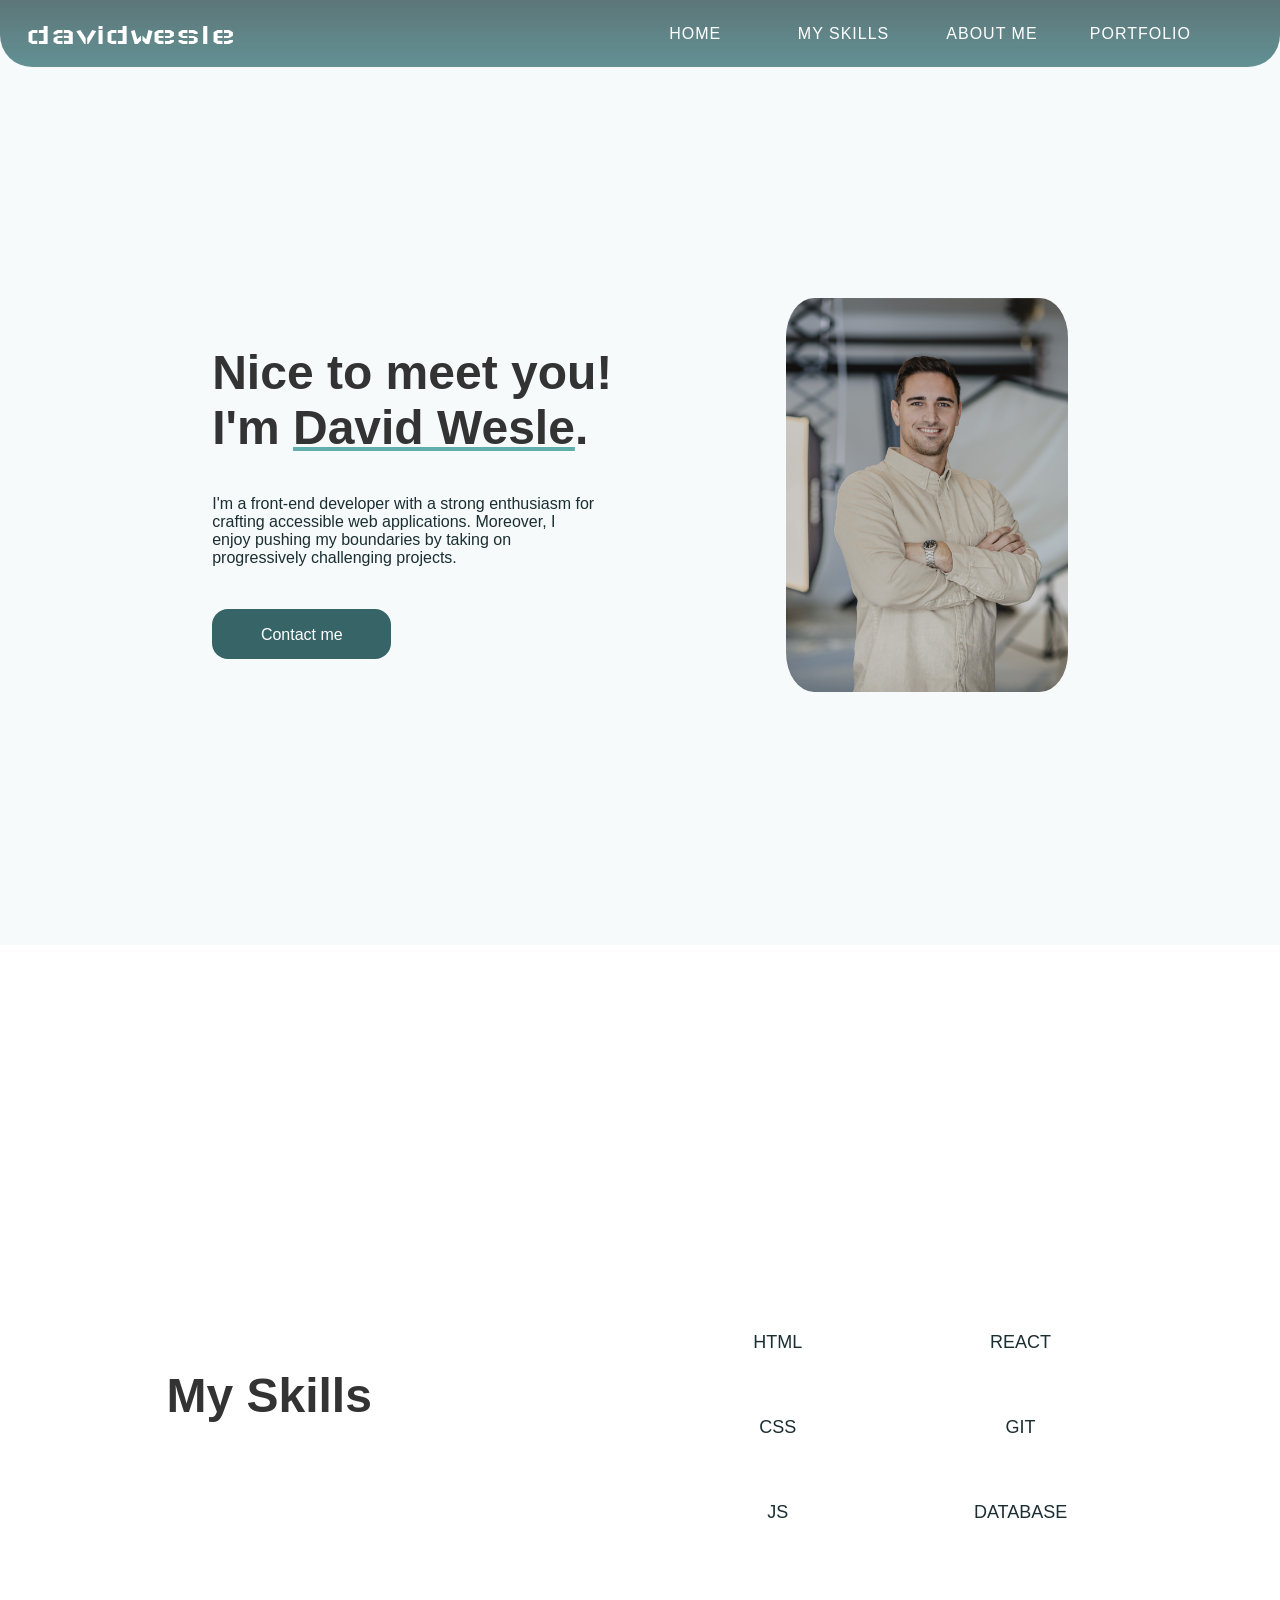
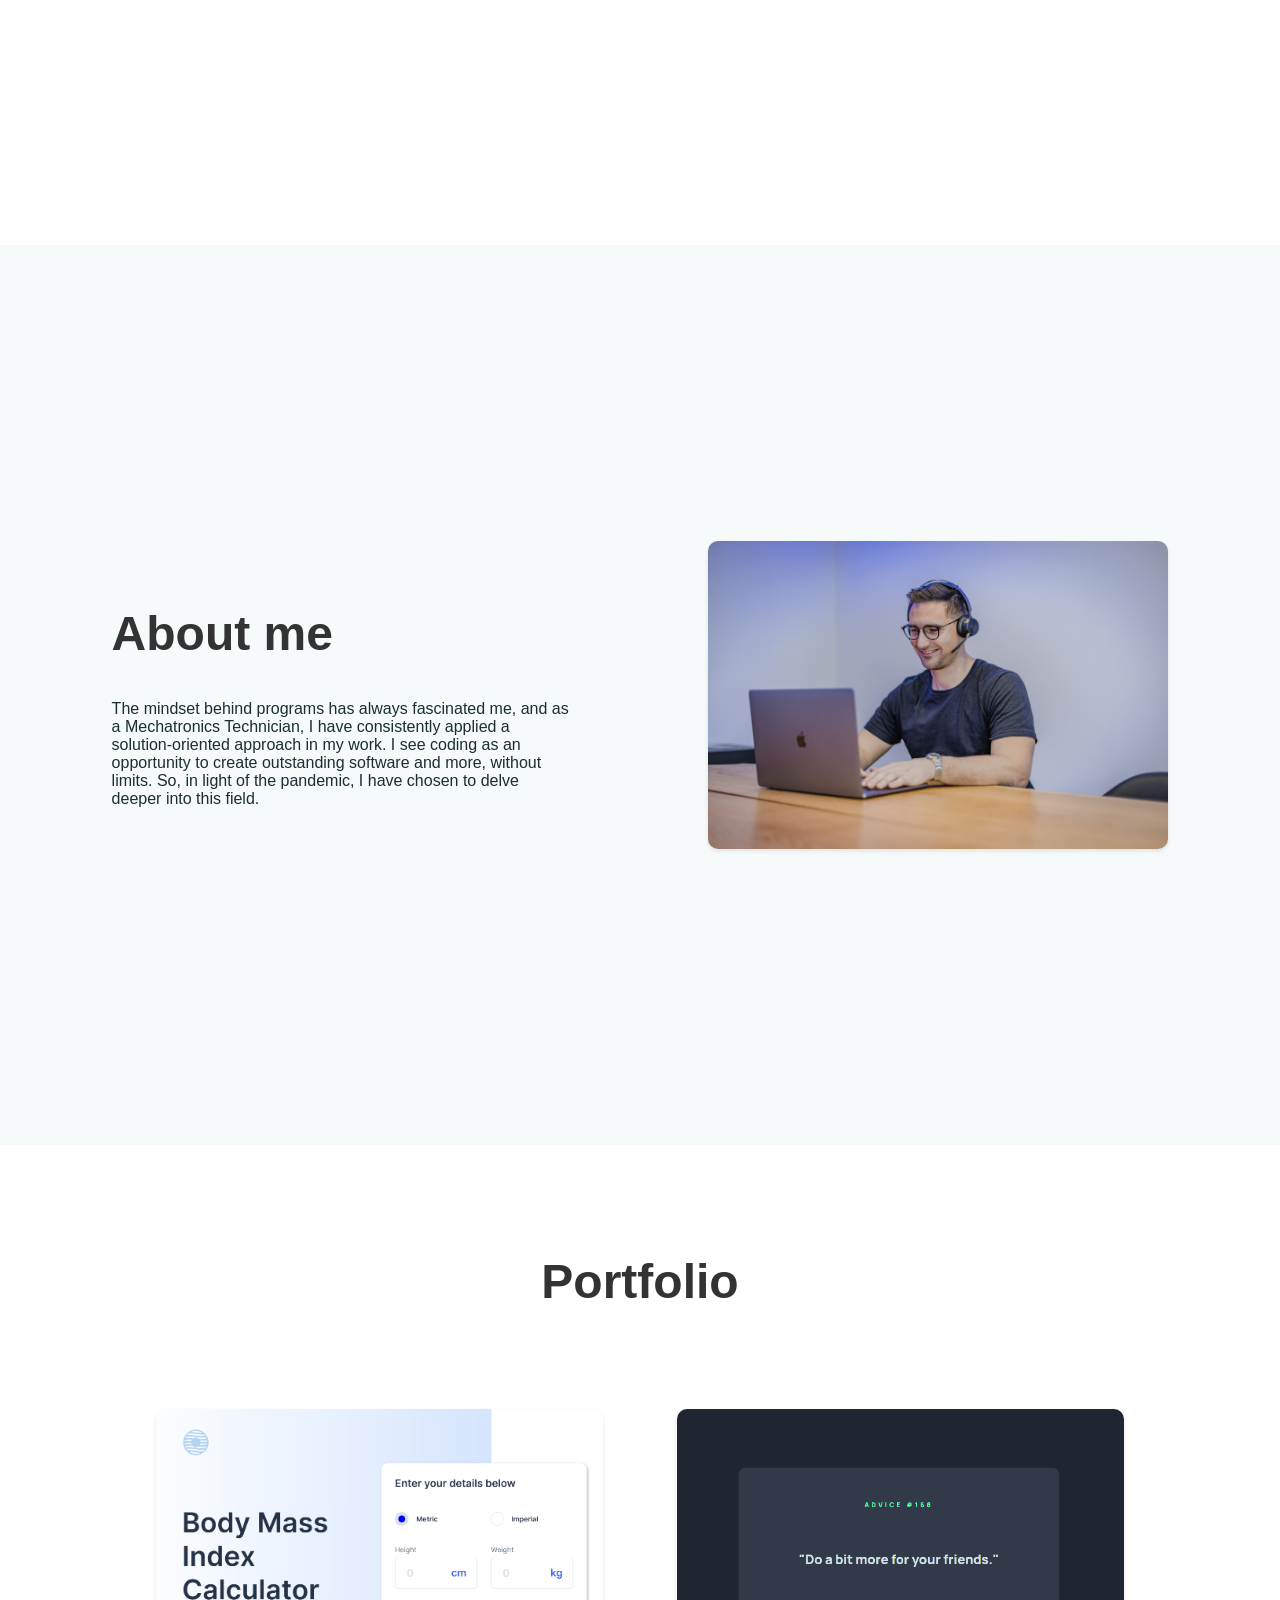
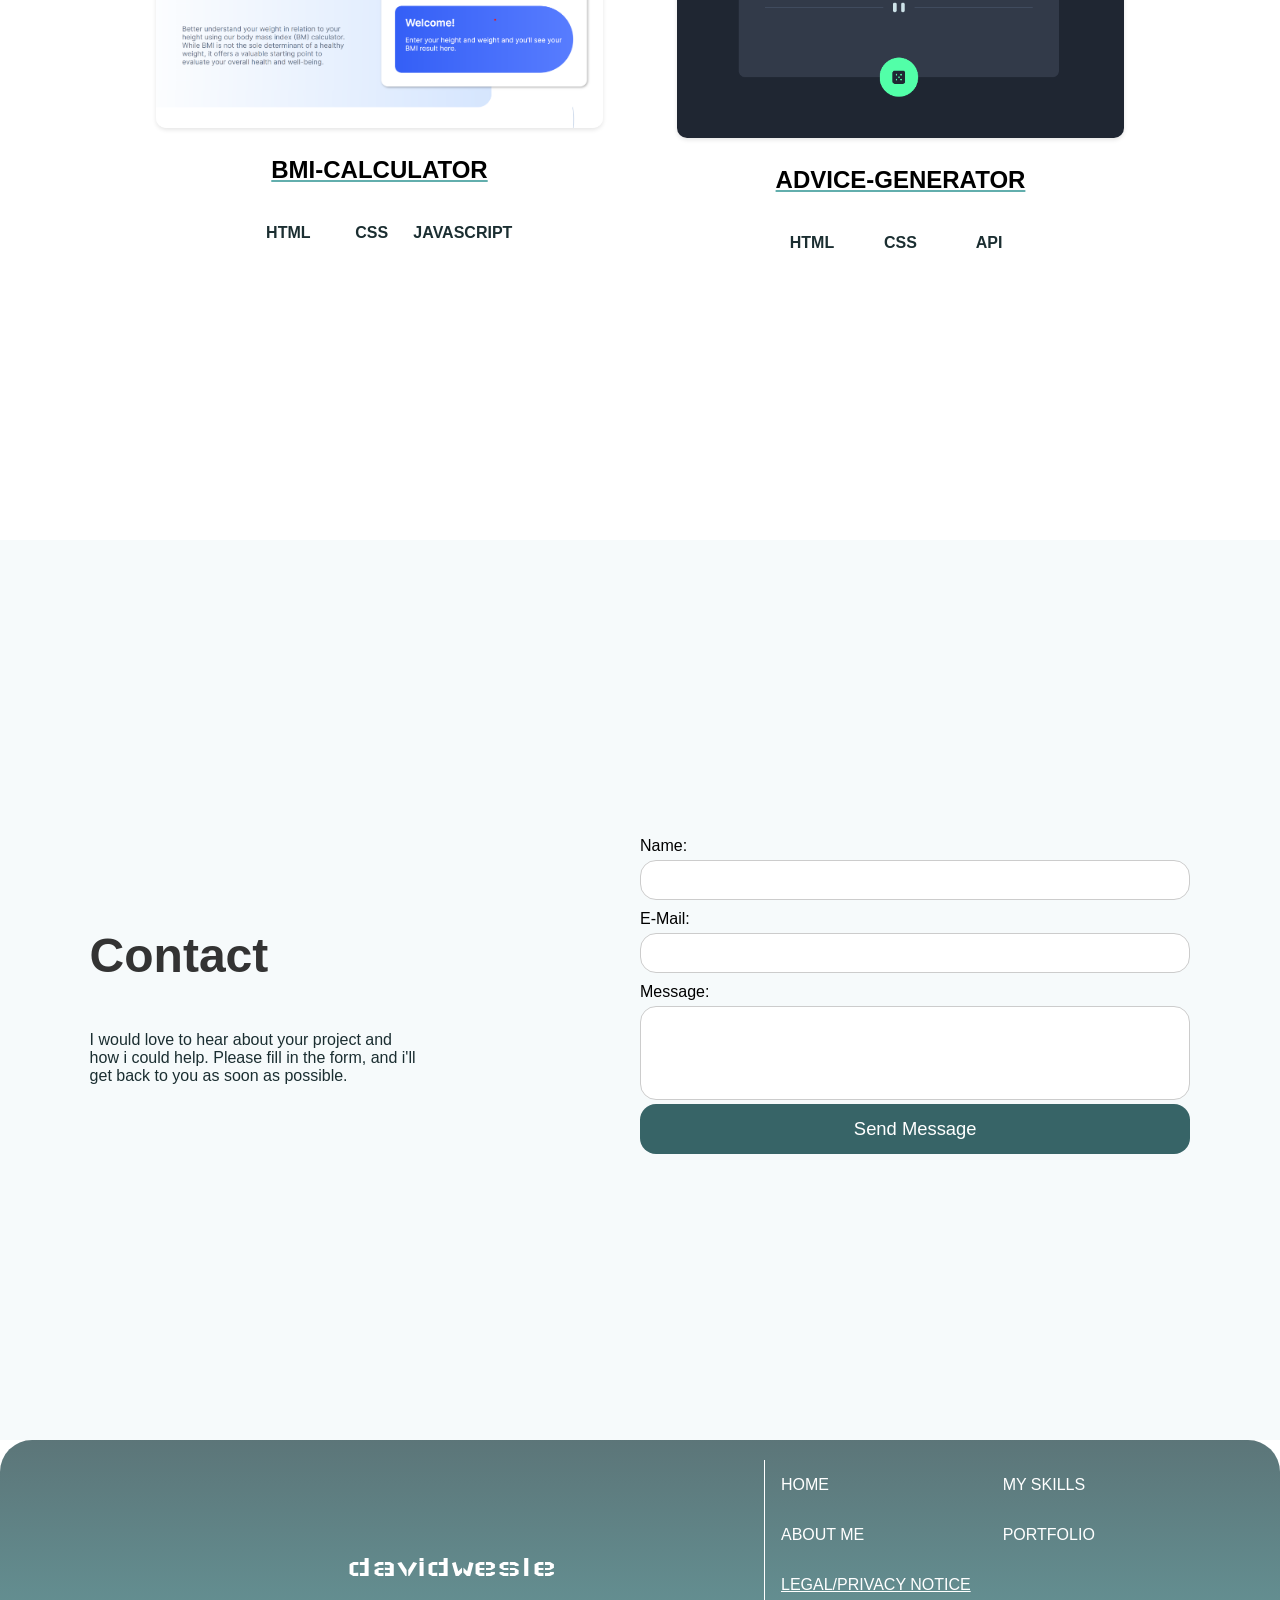
==== index.html @ e190d356 "changed filenames" ====
<!DOCTYPE html>
<html lang="en">
<head>
    <meta charset="UTF-8">
    <meta name="viewport" content="width=device-width, initial-scale=1.0">
    <link rel="stylesheet" href="./css/style.css">
    <script src="https://kit.fontawesome.com/c092d4ab0b.js" crossorigin="anonymous"></script>
    <link rel="preconnect" href="https://fonts.googleapis.com">
    <link rel="preconnect" href="https://fonts.gstatic.com" crossorigin>
    <link href="https://fonts.googleapis.com/css2?family=Noto+Serif:ital,wght@0,200;0,300;0,500;0,600;0,700;0,800;1,100;1,400&display=swap" rel="stylesheet">

    <link rel="preconnect" href="https://fonts.googleapis.com">
    <link rel="preconnect" href="https://fonts.gstatic.com" crossorigin>
    <link href="https://fonts.googleapis.com/css2?family=Wallpoet&display=swap" rel="stylesheet">
    <link rel="icon" type="image/png" sizes="48x48" href="./images/icon.png">


    <title>David Wesle</title>
</head>

<body>
    <nav id="nav">
        <a class="navlink myname" href="#home">
            davidwesle
        </a>
        <i class="fa-solid fa-bars menu-icon"></i>
        <ul id="menu">
            <li><a class="navlink" href="#home">HOME</a></li>
            <li><a class="navlink" href="#my-skills">MY SKILLS</a></li>
            <li><a class="navlink" href="#about-me">ABOUT ME</a></li>
            <li><a class="navlink" href="#portfolio">PORTFOLIO</a></li>
        </ul>
    </nav>

    <section id="home">
        <div class="homeText">
            <h1 id="typed-text">Nice to meet you!
                <br>I'm <span class="name">David Wesle</span>.
            </h1>
            <p>I'm a front-end developer with a strong enthusiasm for crafting accessible web applications. Moreover, I enjoy pushing my boundaries by taking on progressively challenging projects.</p>
            <button class="button-1"><a>Contact me</a></button>
        </div>
        <img src="./images/kleiner.jpg" alt="Mein Foto">
    </section>

    <section id="my-skills" class="animated">
        <aside class="my-skills-left">
            <h1>My Skills</h1>
        </aside>
        <aside class="my-skills-right">
            <div class="icon-row">
                <i class="fa-brands fa-html5"></i>
                <p>HTML</p>
                <i class="fa-brands fa-css3"></i>
                <p>CSS</p>
                <i class="fa-brands fa-square-js"></i>
                <p>JS</p>
            </div>
            <div class="icon-row"> 
                <i class="fa-brands fa-react"></i>
                <p>REACT</p>
                <i class="fa-brands fa-git-alt"></i>
                <p>GIT</p>
                <i class="fa-solid fa-database"></i>
                <p>DATABASE</p>
            </div>
        </aside>
    </section>

    <section id="about-me">
        <div class="about">
            <h1>About me</h1>
            <p>The mindset behind programs has always fascinated me, and as a Mechatronics Technician, I have consistently applied a solution-oriented approach in my work. I see coding as an opportunity to create outstanding software and more, without limits. So, in light of the pandemic, I have chosen to delve deeper into this field.</p>
        </div>
        <img src="./images/programming.jpg" alt="Me programming">
    </section>

    <section id="portfolio">
        <h1>Portfolio</h1>
        <div id="grid-container">
            <div class="first-project">
                <a href="https://davewesl.github.io/bmi-calculator/">
                    <img src="./images/bmi-calculator.png" alt="Project bmi-calculator">
                </a>
                <h3>BMI-CALCULATOR</h3>
                <div class="language">
                    <p>HTML</p>
                    <p>CSS</p>
                    <p>JAVASCRIPT</p>
                </div>
            </div>
            <div class="second-project">
                <a href="https://davewesl.github.io/advice-generator/">
                    <img src="./images/advice-generator.png" alt="Project advice-generator">
                </a>
                <h3>ADVICE-GENERATOR</h3>
                <div class="language">
                    <p>HTML</p>
                    <p>CSS</p>
                    <p>API</p>
                </div>
            </div>
            <div class="third-project">
                <img src="#" alt="Project 3">
                <p>3 Project</p>
            </div>
        </div>
    </section>

    <section id="contact">
        <aside class="contact-left">
        <h1>Contact</h1>
        <p>I would love to hear about your project and how i could help. Please fill in the form, and i'll get back to you as soon as possible.</p>
        </aside>
        <aside class="contact-right">
            <form action="https://formsubmit.co/9f02ac6e824c57bee4840e583eeb3056" method="POST">
                <label for="name">Name:</label>
                <input type="text" name="name" required id="name">
        
                <label for="email">E-Mail:</label>
                <input type="email" name="email" required id="email">
        
                <label for="message">Message:</label>
                <textarea id="message" name="message" rows="4" resize="none" required></textarea>
        
                <button type="submit">Send Message</button>
                <input type="hidden" name="_captcha" value="false">
                <input type="hidden" name="_next" value="https://yourdomain.co/thanks.html">
            </form>
        </aside>
    </section>

    <footer>
        <aside id="footer-left">
            
            <a class="logos" href="https://www.linkedin.com/in/david-wesle-%E2%99%BE%EF%B8%8F-b4304221b/" target="_blank">
                <i class="fab fa-linkedin"></i>
            </a>
            <a class="logos" href="https://github.com/DaveWesl" target="_blank">
                <i class="fab fa-github"></i>
            </a>
                          
            <a class="navlink myname2" href="#home">
                davidwesle
            </a>
        </aside>
        <aside id="footer-right">
            <ul>
                <li><a class="navlink" href="#home">HOME</a></li>
                <li><a class="navlink" href="#my-skills">MY SKILLS</a></li>
                <li><a class="navlink" href="#about-me">ABOUT ME</a></li>
                <li><a class="navlink" href="#portfolio">PORTFOLIO</a></li>
                <li><a class="navlink legacylink" href="javascript:void(0);" onclick="openPopup()">LEGAL/PRIVACY NOTICE</a></li>

                
                <div id="overlay" onclick="closePopup()"></div>
                <div id="popup">
                    <button onclick="closePopup()">Close</button>
                    <h4>Impressum<br><br>
                        Angaben gemäß § 5 TMG<br>
                        David Wesle<br>
                        Hardtstraße, 6<br>
                        78250 Tengen<br><br>
                        
                        Kontakt<br><br>
                        Telefon: +49 17638088116<br>
                        E-Mail: wesledavid1@gmail.com<br></h4>
                    <p>                  
                        Quelle: https://www.e-recht24.de<br><br>
                        
                        Datenschutz­erklärung<br>
                        1. Datenschutz auf einen Blick<br>
                        Allgemeine Hinweise<br>
                        Die folgenden Hinweise geben einen einfachen Überblick darüber, was mit Ihren personenbezogenen Daten passiert, wenn Sie diese Website besuchen. Personenbezogene Daten sind alle Daten, mit denen Sie persönlich identifiziert werden können. Ausführliche Informationen zum Thema Datenschutz entnehmen Sie unserer unter diesem Text aufgeführten Datenschutzerklärung.<br><br>
                        
                        Datenerfassung auf dieser Website<br>
                        Wer ist verantwortlich für die Datenerfassung auf dieser Website?<br>
                        Die Datenverarbeitung auf dieser Website erfolgt durch den Websitebetreiber. Dessen Kontaktdaten können Sie dem Abschnitt „Hinweis zur Verantwortlichen Stelle“ in dieser Datenschutzerklärung entnehmen.<br><br>
                        
                        Wie erfassen wir Ihre Daten?<br>
                        Ihre Daten werden zum einen dadurch erhoben, dass Sie uns diese mitteilen. Hierbei kann es sich z. B. um Daten handeln, die Sie in ein Kontaktformular eingeben.<br><br>
                        
                        Andere Daten werden automatisch oder nach Ihrer Einwilligung beim Besuch der Website durch unsere IT-Systeme erfasst. Das sind vor allem technische Daten (z. B. Internetbrowser, Betriebssystem oder Uhrzeit des Seitenaufrufs). Die Erfassung dieser Daten erfolgt automatisch, sobald Sie diese Website betreten.<br><br>
                        
                        Wofür nutzen wir Ihre Daten?<br>
                        Ein Teil der Daten wird erhoben, um eine fehlerfreie Bereitstellung der Website zu gewährleisten. Andere Daten können zur Analyse Ihres Nutzerverhaltens verwendet werden.<br><br>
                        
                        Welche Rechte haben Sie bezüglich Ihrer Daten?<br>
                        Sie haben jederzeit das Recht, unentgeltlich Auskunft über Herkunft, Empfänger und Zweck Ihrer gespeicherten personenbezogenen Daten zu erhalten. Sie haben außerdem ein Recht, die Berichtigung oder Löschung dieser Daten zu verlangen. Wenn Sie eine Einwilligung zur Datenverarbeitung erteilt haben, können Sie diese Einwilligung jederzeit für die Zukunft widerrufen. Außerdem haben Sie das Recht, unter bestimmten Umständen die Einschränkung der Verarbeitung Ihrer personenbezogenen Daten zu verlangen. Des Weiteren steht Ihnen ein Beschwerderecht bei der zuständigen Aufsichtsbehörde zu.<br><br>
                        
                        Hierzu sowie zu weiteren Fragen zum Thema Datenschutz können Sie sich jederzeit an uns wenden.<br><br>
                        
                        2. Hosting<br>
                        Wir hosten die Inhalte unserer Website bei folgendem Anbieter:<br><br>
                        
                        Alfahosting<br>
                        Anbieter ist die Alfahosting GmbH, Ankerstraße 3b, 06108 Halle (Saale) (nachfolgend Alfahosting) Wenn Sie unsere Website besuchen, erfasst Alfahosting verschiedene Logfiles inklusive Ihrer IP-Adressen.<br><br>
                        
                        Details entnehmen Sie der Datenschutzerklärung von Alfahosting: https://alfahosting.de/datenschutz/.<br><br>
                        
                        Die Verwendung von Alfahosting erfolgt auf Grundlage von Art. 6 Abs. 1 lit. f DSGVO. Wir haben ein berechtigtes Interesse an einer möglichst zuverlässigen Darstellung unserer Website. Sofern eine entsprechende Einwilligung abgefragt wurde, erfolgt die Verarbeitung ausschließlich auf Grundlage von Art. 6 Abs. 1 lit. a DSGVO und § 25 Abs. 1 TTDSG, soweit die Einwilligung die Speicherung von Cookies oder den Zugriff auf Informationen im Endgerät des Nutzers (z. B. für Device-Fingerprinting) im Sinne des TTDSG umfasst. Die Einwilligung ist jederzeit widerrufbar.<br><br>
                        
                        Auftragsverarbeitung<br>
                        Wir haben einen Vertrag über Auftragsverarbeitung (AVV) zur Nutzung des oben genannten Dienstes geschlossen. Hierbei handelt es sich um einen datenschutzrechtlich vorgeschriebenen Vertrag, der gewährleistet, dass dieser die personenbezogenen Daten unserer Websitebesucher nur nach unseren Weisungen und unter Einhaltung der DSGVO verarbeitet.<br><br>
                        
                        3. Allgemeine Hinweise und Pflicht­informationen<br>
                        Datenschutz<br>
                        Die Betreiber dieser Seiten nehmen den Schutz Ihrer persönlichen Daten sehr ernst. Wir behandeln Ihre personenbezogenen Daten vertraulich und entsprechend den gesetzlichen Datenschutzvorschriften sowie dieser Datenschutzerklärung.<br><br>
                        
                        Wenn Sie diese Website benutzen, werden verschiedene personenbezogene Daten erhoben. Personenbezogene Daten sind Daten, mit denen Sie persönlich identifiziert werden können. Die vorliegende Datenschutzerklärung erläutert, welche Daten wir erheben und wofür wir sie nutzen. Sie erläutert auch, wie und zu welchem Zweck das geschieht.<br><br>
                        
                        Wir weisen darauf hin, dass die Datenübertragung im Internet (z. B. bei der Kommunikation per E-Mail) Sicherheitslücken aufweisen kann. Ein lückenloser Schutz der Daten vor dem Zugriff durch Dritte ist nicht möglich.<br><br>
                        
                        Hinweis zur verantwortlichen Stelle<br>
                        Die verantwortliche Stelle für die Datenverarbeitung auf dieser Website ist:<br><br>
                        
                        [Voller Namen bzw. die vollständige Unternehmensbezeichnung des Website-Betreibers sowie die vollständige Anschrift]<br><br>
                        
                        Telefon: [Telefonnummer der verantwortlichen Stelle]<br>
                        E-Mail: wesledavid1@gmail.com<br><br>
                        
                        Verantwortliche Stelle ist die natürliche oder juristische Person, die allein oder gemeinsam mit anderen über die Zwecke und Mittel der Verarbeitung von personenbezogenen Daten (z. B. Namen, E-Mail-Adressen o. Ä.) entscheidet.<br><br>
                        
                        Speicherdauer<br>
                        Soweit innerhalb dieser Datenschutzerklärung keine speziellere Speicherdauer genannt wurde, verbleiben Ihre personenbezogenen Daten bei uns, bis der Zweck für die Datenverarbeitung entfällt. Wenn Sie ein berechtigtes Löschersuchen geltend machen oder eine Einwilligung zur Datenverarbeitung widerrufen, werden Ihre Daten gelöscht, sofern wir keine anderen rechtlich zulässigen Gründe für die Speicherung Ihrer personenbezogenen Daten haben (z. B. steuer- oder handelsrechtliche Aufbewahrungsfristen); im letztgenannten Fall erfolgt die Löschung nach Fortfall dieser Gründe.<br><br>
                        
                        Allgemeine Hinweise zu den Rechtsgrundlagen der Datenverarbeitung auf dieser Website<br>
                        Sofern Sie in die Datenverarbeitung eingewilligt haben, verarbeiten wir Ihre personenbezogenen Daten auf Grundlage von Art. 6 Abs. 1 lit. a DSGVO bzw. Art. 9 Abs. 2 lit. a DSGVO, sofern besondere Datenkategorien nach Art. 9 Abs. 1 DSGVO verarbeitet werden. Im Falle einer ausdrücklichen Einwilligung in die Übertragung personenbezogener Daten in Drittstaaten erfolgt die Datenverarbeitung außerdem auf Grundlage von Art. 49 Abs. 1 lit. a DSGVO. Sofern Sie in die Speicherung von Cookies oder in den Zugriff auf Informationen in Ihr Endgerät (z. B. via Device-Fingerprinting) eingewilligt haben, erfolgt die Datenverarbeitung zusätzlich auf Grundlage von § 25 Abs. 1 TTDSG. Die Einwilligung ist jederzeit widerrufbar. Sind Ihre Daten zur Vertragserfüllung oder zur Durchführung vorvertraglicher Maßnahmen erforderlich, verarbeiten wir Ihre Daten auf Grundlage des Art. 6 Abs. 1 lit. b DSGVO. Des Weiteren verarbeiten wir Ihre Daten, sofern diese zur Erfüllung einer rechtlichen Verpflichtung erforderlich sind auf Grundlage von Art. 6 Abs. 1 lit. c DSGVO. Die Datenverarbeitung kann ferner auf Grundlage unseres berechtigten Interesses nach Art. 6 Abs. 1 lit. f DSGVO erfolgen. Über die jeweils im Einzelfall einschlägigen Rechtsgrundlagen wird in den folgenden Absätzen dieser Datenschutzerklärung informiert.<br><br>
                        
                        Empfänger von personenbezogenen Daten<br>
                        Im Rahmen unserer Geschäftstätigkeit arbeiten wir mit verschiedenen externen Stellen zusammen. Dabei ist teilweise auch eine Übermittlung von personenbezogenen Daten an diese externen Stellen erforderlich. Wir geben personenbezogene Daten nur dann an externe Stellen weiter, wenn dies im Rahmen einer Vertragserfüllung erforderlich ist, wenn wir gesetzlich hierzu verpflichtet sind (z. B. Weitergabe von Daten an Steuerbehörden), wenn wir ein berechtigtes Interesse nach Art. 6 Abs. 1 lit. f DSGVO an der Weitergabe haben oder wenn eine sonstige Rechtsgrundlage die Datenweitergabe erlaubt. Beim Einsatz von Auftragsverarbeitern geben wir personenbezogene Daten unserer Kunden nur auf Grundlage eines gültigen Vertrags über Auftragsverarbeitung weiter. Im Falle einer gemeinsamen Verarbeitung wird ein Vertrag über gemeinsame Verarbeitung geschlossen.<br><br>
                        
                        Widerruf Ihrer Einwilligung zur Datenverarbeitung<br>
                        Viele Datenverarbeitungsvorgänge sind nur mit Ihrer ausdrücklichen Einwilligung möglich. Sie können eine bereits erteilte Einwilligung jederzeit widerrufen. Die Rechtmäßigkeit der bis zum Widerruf erfolgten Datenverarbeitung bleibt vom Widerruf unberührt.<br><br>
                        
                        Widerspruchsrecht gegen die Datenerhebung in besonderen Fällen sowie gegen Direktwerbung (Art. 21 DSGVO)<br>
                        WENN DIE DATENVERARBEITUNG AUF GRUNDLAGE VON ART. 6 ABS. 1 LIT. E ODER F DSGVO ERFOLGT, HABEN SIE JEDERZEIT DAS RECHT, AUS GRÜNDEN, DIE SICH AUS IHRER BESONDEREN SITUATION ERGEBEN, GEGEN DIE VERARBEITUNG IHRER PERSONENBEZOGENEN DATEN WIDERSPRUCH EINZULEGEN; DIES GILT AUCH FÜR EIN AUF DIESE BESTIMMUNGEN GESTÜTZTES PROFILING. DIE JEWEILIGE RECHTSGRUNDLAGE, AUF DENEN EINE VERARBEITUNG BERUHT, ENTNEHMEN SIE DIESER DATENSCHUTZERKLÄRUNG. WENN SIE WIDERSPRUCH EINLEGEN, WERDEN WIR IHRE BETROFFENEN PERSONENBEZOGENEN DATEN NICHT MEHR VERARBEITEN, ES SEI DENN, WIR KÖNNEN ZWINGENDE SCHUTZWÜRDIGE GRÜNDE FÜR DIE VERARBEITUNG NACHWEISEN, DIE IHRE INTERESSEN, RECHTE UND FREIHEITEN ÜBERWIEGEN ODER DIE VERARBEITUNG DIENT DER GELTENDMACHUNG, AUSÜBUNG ODER VERTEIDIGUNG VON RECHTSANSPRÜCHEN (WIDERSPRUCH NACH ART. 21 ABS. 1 DSGVO).<br><br>
                        
                        WERDEN IHRE PERSONENBEZOGENEN DATEN VERARBEITET, UM DIREKTWERBUNG ZU BETREIBEN, SO HABEN SIE DAS RECHT, JEDERZEIT WIDERSPRUCH GEGEN DIE VERARBEITUNG SIE BETREFFENDER PERSONENBEZOGENER DATEN ZUM ZWECKE DERARTIGER WERBUNG EINZULEGEN; DIES GILT AUCH FÜR DAS PROFILING, SOWEIT ES MIT SOLCHER DIREKTWERBUNG IN VERBINDUNG STEHT. WENN SIE WIDERSPRECHEN, WERDEN IHRE PERSONENBEZOGENEN DATEN ANSCHLIESSEND NICHT MEHR ZUM ZWECKE DER DIREKTWERBUNG VERWENDET (WIDERSPRUCH NACH ART. 21 ABS. 2 DSGVO).<br><br>
                        
                        Beschwerde­recht bei der zuständigen Aufsichts­behörde<br>
                        Im Falle von Verstößen gegen die DSGVO steht den Betroffenen ein Beschwerderecht bei einer Aufsichtsbehörde, insbesondere in dem Mitgliedstaat ihres gewöhnlichen Aufenthalts, ihres Arbeitsplatzes oder des Orts des mutmaßlichen Verstoßes zu. Das Beschwerderecht besteht unbeschadet anderweitiger verwaltungsrechtlicher oder gerichtlicher Rechtsbehelfe.<br><br>
                        
                        Recht auf Daten­übertrag­barkeit<br>
                        Sie haben das Recht, Daten, die wir auf Grundlage Ihrer Einwilligung oder in Erfüllung eines Vertrags automatisiert verarbeiten, an sich oder an einen Dritten in einem gängigen, maschinenlesbaren Format aushändigen zu lassen. Sofern Sie die direkte Übertragung der Daten an einen anderen Verantwortlichen verlangen, erfolgt dies nur, soweit es technisch machbar ist.<br><br>
                        
                        Auskunft, Berichtigung und Löschung<br>
                        Sie haben im Rahmen der geltenden gesetzlichen Bestimmungen jederzeit das Recht auf unentgeltliche Auskunft über Ihre gespeicherten personenbezogenen Daten, deren Herkunft und Empfänger und den Zweck der Datenverarbeitung und ggf. ein Recht auf Berichtigung oder Löschung dieser Daten. Hierzu sowie zu weiteren Fragen zum Thema personenbezogene Daten können Sie sich jederzeit an uns wenden.<br><br>
                        
                        Recht auf Einschränkung der Verarbeitung<br>
                        Sie haben das Recht, die Einschränkung der Verarbeitung Ihrer personenbezogenen Daten zu verlangen. Hierzu können Sie sich jederzeit an uns wenden. Das Recht auf Einschränkung der Verarbeitung besteht in folgenden Fällen:<br><br>
                        
                        Wenn Sie die Richtigkeit Ihrer bei uns gespeicherten personenbezogenen Daten bestreiten, benötigen wir in der Regel Zeit, um dies zu überprüfen. Für die Dauer der Prüfung haben Sie das Recht, die Einschränkung der Verarbeitung Ihrer personenbezogenen Daten zu verlangen.
                        Wenn die Verarbeitung Ihrer personenbezogenen Daten unrechtmäßig geschah/geschieht, können Sie statt der Löschung die Einschränkung der Datenverarbeitung verlangen.
                        Wenn wir Ihre personenbezogenen Daten nicht mehr benötigen, Sie sie jedoch zur Ausübung, Verteidigung oder Geltendmachung von Rechtsansprüchen benötigen, haben Sie das Recht, statt der Löschung die Einschränkung der Verarbeitung Ihrer personenbezogenen Daten zu verlangen.
                        Wenn Sie einen Widerspruch nach Art. 21 Abs. 1 DSGVO eingelegt haben, muss eine Abwägung zwischen Ihren und unseren Interessen vorgenommen werden. Solange noch nicht feststeht, wessen Interessen überwiegen, haben Sie das Recht, die Einschränkung der Verarbeitung Ihrer personenbezogenen Daten zu verlangen.
                        Wenn Sie die Verarbeitung Ihrer personenbezogenen Daten eingeschränkt haben, dürfen diese Daten – von ihrer Speicherung abgesehen – nur mit Ihrer Einwilligung oder zur Geltendmachung, Ausübung oder Verteidigung von Rechtsansprüchen oder zum Schutz der Rechte einer anderen natürlichen oder juristischen Person oder aus Gründen eines wichtigen öffentlichen Interesses der Europäischen Union oder eines Mitgliedstaats verarbeitet werden.<br><br>
                        
                        4. Datenerfassung auf dieser Website<br>
                        Anfrage per E-Mail, Telefon oder Telefax<br>
                        Wenn Sie uns per E-Mail, Telefon oder Telefax kontaktieren, wird Ihre Anfrage inklusive aller daraus hervorgehenden personenbezogenen Daten (Name, Anfrage) zum Zwecke der Bearbeitung Ihres Anliegens bei uns gespeichert und verarbeitet. Diese Daten geben wir nicht ohne Ihre Einwilligung weiter.<br><br>
                        
                        Die Verarbeitung dieser Daten erfolgt auf Grundlage von Art. 6 Abs. 1 lit. b DSGVO, sofern Ihre Anfrage mit der Erfüllung eines Vertrags zusammenhängt oder zur Durchführung vorvertraglicher Maßnahmen erforderlich ist. In allen übrigen Fällen beruht die Verarbeitung auf unserem berechtigten Interesse an der effektiven Bearbeitung der an uns gerichteten Anfragen (Art. 6 Abs. 1 lit. f DSGVO) oder auf Ihrer Einwilligung (Art. 6 Abs. 1 lit. a DSGVO) sofern diese abgefragt wurde; die Einwilligung ist jederzeit widerrufbar.<br><br>
                        
                        Die von Ihnen an uns per Kontaktanfragen übersandten Daten verbleiben bei uns, bis Sie uns zur Löschung auffordern, Ihre Einwilligung zur Speicherung widerrufen oder der Zweck für die Datenspeicherung entfällt (z. B. nach abgeschlossener Bearbeitung Ihres Anliegens). Zwingende gesetzliche Bestimmungen – insbesondere gesetzliche Aufbewahrungsfristen – bleiben unberührt.<br><br>
                        
                        Quelle: https://www.e-recht24.de</p>
                </div>
            </ul>
        </aside>
    </footer>
    <script src="./js/main.js"></script>
</body>
</html>
---- css/style.css ----
* {
    font-family: 'Gill Sans', 'Gill Sans MT', Calibri, 'Trebuchet MS', sans-serif;
    box-sizing: border-box;
    width: 100%;    
    font-size: 16px;
}

body {
    margin: 0;
    padding: 0;
}

p {
    font-size: 1rem;
    color: #1b2e31;
}

@media (max-width: 768px) {
    * { 
        font-size: 14px;
}
}

@media (max-width: 480px) {
    * { 
        font-size: 10px;
}
}
/* Style the navigation container */
#nav {
    background: linear-gradient(180deg, rgb(51, 83, 87, 0.8) 0%, rgb(62, 119, 122, 0.8)100%); 
    color: #fff; 
    padding: 0.1rem; 
    display: flex; 
    justify-content: space-between; 
    position: fixed; 
    align-items: center;
    top: 0; 
    width: 100%; 
    z-index: 100; 
    border-radius: 0 0 2rem 2rem ;
}

/* Style the menu list */
#nav ul {
    list-style: none; 
    display: flex; 
    margin-right: 5%; 
    padding: 0; 
    align-items: center;
    text-align: end;
}

#nav li:not(:last-child) {
    margin-right: 0;
}

a {
    color: #fff; 
    text-decoration: none; 
    white-space: nowrap;
    margin: 0;
    padding: 0;
}

ul#menu {
    justify-content: end;
    text-align: center;
}

li#menu {
    width: 10%;
}

#menu a {
    position: relative; 
    padding: 1rem;
    transition: color 0.4s ease;
    letter-spacing: 1px;
}

#menu a:hover {
    color: #fff;
    font-weight: bold;
}

#menu a::after {
    content: ''; 
    display: block;
    border-bottom: 25px solid transparent; 
    position: absolute;
    bottom: -0.7rem; 
    left: 0;
    width: 100%;
    transition: color 0.4s ease;
}

#menu a:hover::after {
    border-bottom: 4px solid;
    color: #62aead;
}

a.myname {
    font-size: 2rem;
    font-weight: 100;
    font-family: 'Wallpoet', sans-serif;
    padding: 1rem 1.5rem;
}

#nav .menu-icon {
    display: none;
}

@media (max-width: 768px) {
   
    #nav {
        display: flex;
        justify-content: space-between;
        align-items: center;
        border-radius: 0 0 0 2rem ;
    }

    #nav .menu-icon {
        display: block;
        max-width: 15%;
        height: auto;
        font-size: 2rem; 
        cursor: pointer; 
        margin-left: 77%;
        margin: auto;
        padding-left: 1rem;
    }

    #nav ul {
        display: none; 
        background: linear-gradient(180deg, rgb(62, 119, 122, 0.8), rgb(51, 83, 87, 0.8)100%); 
        border-radius: 0 0 1rem 1rem ;
        position: absolute;
        top: 4.2rem; 
        right: 0;
        width: 22%; 
        padding: 0;
        margin: 0;
        text-align: center;
    }

    #nav ul li {
        margin: 0;
    }

    #nav ul li a {
        display: block;
        padding: 10px 0;
        color: #fff;
        text-decoration: none;;
    }

    #menu a::after { 
        display: none;
    }

    #menu a:hover {
        color: #fff;
        font-weight: bold;
    }

    #nav ul li a:hover {
        background-color: #62aead;
        text-decoration: none;
    }
}

@media (max-width: 481px) {

    #nav .menu-icon {
        font-size: 2rem; 
    }
}
/*-----------------------------------------------*/
#home {
    display: flex; 
    align-items: center; 
    justify-content: center;
    padding: 20px; 
    background-color: rgb(164, 202, 218, 0.1); 
    margin-top: 5vh;
    width: 100%;
    height: 100vh;
}

#home img {
    width: 22vw; 
    height: auto; 
    border-radius: 10%;
    margin-left: 5%;
}

.homeText {
    width: 40vw;
    z-index: 2;
}

.homeText p {
    width: 75%;
    color: #1b2e31;
}

.button-1 {
    margin-bottom: 5%;
    margin-top: 5%;
    width: 35%;
    border-radius: 1rem;
    cursor: pointer;
}

.button-1:hover {
    background-color: #62aead;
    transition: 100ms ease-in;
}

h1 {
    font-size: 3rem; 
    color: #333;
}

.name {
    text-decoration: underline;
    text-decoration-color: #62aead;
    font-size: 3rem;
}

  
@media (max-width: 900px) {
h1 {
    font-size: 3rem; 
}

.homeText {
    width: 50vw;
    z-index: 2;
}

.name {
    text-decoration: underline;
    text-decoration-color: #62aead;
    font-size: 3rem;
}

.homeText p {
    width: 80%;
    color: #1b2e31;
}

#home img {
    width: 35vw; 
    height: auto; 
    margin-right: 2vw;
    margin-left: 0;
}

}

@media (max-width: 640px) {
    #home {
        display: flex;
        flex-direction: column; 
        align-items: center;
        padding: auto; 
        background-color: rgb(164, 202, 218, 0.1); 
        margin-top: 5vh;
        width: 100%;
        height: auto;
        text-align: center;
    }

    #home img {
        width: 50%; 
        height: auto; 
        border-radius: 10%;
        margin: 2rem;
    }
    
    .homeText {
        width: 80%;
        z-index: 2;
    }
    
    .homeText p {
        width: auto;
        color: #1b2e31;
    }
}
/*-----------------------------------------------*/

#my-skills {
    padding: 20px; 
    text-align: center; 
    display: flex;
    align-items: center;
    height: 100vh;
    opacity: 0;
    transform: translateY(100px);
    transition: opacity 2s, transform 1s;
}

#my-skills.animated {
    opacity: 1;
    transform: translateY(0);
    transition: opacity 2s, transform 1s;
}

.my-skills-left {
    margin: 0 0.5vw; 
}

h2 {
    font-size: 2rem; 

}

.my-skills-right {
    margin: 10vw; 
    display: flex;
}

.icon-row p {
    margin: 0px 10px;
    font-size: 18px;
    color: #1b2e31;
}

#my-skills .fa-brands,
.fa-solid {
    font-size: 55px; 
    margin: 20px 10px 5px 10px; 
}

@media (max-width: 900px) {
.my-skills-right {
    margin: 10vw; 
    display: flex;
}

.icon-row p {
    margin: 0px 10px;
    font-size: 14px;
}

#my-skills .fa-brands,
.fa-solid {
    font-size: 40px; 
    margin: 20px 10px 5px 10px; 
}
}


@media (max-width: 640px) {
    #my-skills {
        padding: 20px; 
        text-align: center; 
        display: flex;
        flex-direction: column;
        align-items: center;
        height: 100vh;
    }

    h2 {
        text-align: center;
    }
}
/*-----------------------------------------------*/
#about-me {
    display: flex;
    flex-direction: row;
    gap: 20px;
    align-items: center;
    justify-items: center;
    justify-content: center;
    background-color: rgba(164, 202, 218, 0.1);
    padding: 5%;
    text-align: center;
    height: 100vh;
}
  
  #about-me .about {
    text-align: left;
    width: 40%;
    margin-right: 10%;
  }
  
  #about-me h2 {
    font-size: 2rem;
    color: #333;
    margin-bottom: 10px;
    margin: 0;
  }
  
  #about-me img {
    max-width: 40%;
    height: auto;
    border-radius: 10px;
    box-shadow: 0 2px 4px rgba(0, 0, 0, 0.1);
    justify-self: center;
  }
  
@media (max-width: 900px) {
    #about-me {
      align-items: center;
      justify-items: center;
      justify-content: center;
    }

    #about-me .about {
        text-align: left;
        width: 50%;
      }
  
    #about-me img {
      max-width: 50%;
      height: auto;
      border-radius: 10px;
      box-shadow: 0 2px 4px rgba(0, 0, 0, 0.1);
      justify-self: center;
    }
  }

@media (max-width: 640px) {
  #about-me {
    display: flex;
    flex-direction: column;
    align-items: center;
    justify-items: center;
    background-color: rgba(164, 202, 218, 0.1);
    padding: 5%;
    text-align: center;
}

#about-me .about {
    text-align: center;
    width: 80%;
    margin: 0;
  }

  #about-me img {
    max-width: 70%;
    height: auto;
    border-radius: 10px;
    box-shadow: 0 2px 4px rgba(0, 0, 0, 0.1);
    justify-self: center;
  }
}
/*-----------------------------------------------*/

#portfolio {
    display: flex;
    flex-direction: column;
    align-items: center;
    justify-content: center;
    height: auto;
    padding: 5rem;
    margin: 1% 0 15% 0;
}

#portfolio h1 {
    grid-column: 1 / -1; /* Span all columns */
    font-size: 3rem;
    color: #333;
    text-align: center;
    margin: 0;
    padding: 1rem 0 0 0;
}

h3 {
    font-size: 1.5rem;
    text-decoration: underline;
    text-decoration-color: #62aead;
}

#grid-container .language {
    display: grid;
    grid-template-columns: repeat(3, 1fr);
    padding: 0 2rem;
    width: 70%;
    font-weight: bold;
}

#grid-container {
    padding: 0 4rem;
    text-align: center;
    display: grid;
    grid-template-columns: repeat(2, 1fr);
    gap: 50px;
    padding-top: 100px;
}

#grid-container div {
    display: flex;
    flex-direction: column;
    align-items: center;
}

#grid-container img {
    max-width: 100%;
    height: auto;
    border-radius: 10px;
    box-shadow: 0 2px 4px rgba(0, 0, 0, 0.1);
}

#grid-container a {
    width: 95%;
}

#grid-container .third-project {
    display: none;
}

@media (max-width: 900px) {
    #portfolio {
        height: auto;
        padding: 1rem;
    }

    #grid-container img {
        max-width: 100%;
        height: auto;
        border-radius: 10px;
        box-shadow: 0 2px 4px rgba(0, 0, 0, 0.1);
    }

    #grid-container {
        padding: 3rem 1rem;
    }
}

@media (max-width: 640px) {
    #portfolio {
        display: flex;
        flex-direction: column;
        flex-wrap: wrap;
        height: auto;
        margin-top: 1rem;
        padding: 1rem;
    }

    #grid-container {
        padding: 3rem 1rem;
        text-align: center;
        display: flex;
        flex-direction: column;
        padding-top: 5rem;
    }

    #grid-container img {
        max-width: 80%;
        height: auto;
        border-radius: 10px;
        box-shadow: 0 2px 4px rgba(0, 0, 0, 0.1);
    }
}
  

/*-----------------------------------------------*/
#contact {
    background-color: rgb(164, 202, 218, 0.1);
    height: 100vh;
    display: flex;
    align-items: center;
    justify-content: space-between;
    padding: 0 7vw;
}

.contact-left {
    margin-right: 100px;
    width: 30%;
}

.contact-right {
    width: 50%;
}

label {
    display: block;
    margin-top: 10px;
}
input, textarea {
    width: 100%;
    padding: 10px;
    margin-top: 5px;
    border: 1px solid #ccc;
    border-radius: 1rem;
}

textarea {
    resize: none;
}

button {
    background-color: #376467;
    color: white;
    font-weight: 400;
    height: 50px;
    border: none;
    font-size: 1.15rem;
    border-radius: 1rem;
    cursor: pointer;
}

button:hover {
    background-color: #62aead;
    transition: 0.2s ease-in;
    font-weight: bold;
}

@media (max-width: 640px) {
    #contact {
        background-color: rgb(164, 202, 218, 0.1);
        height: 100vh;
        display: flex;
        flex-direction: column;
        align-items: center;
        justify-content: start;
        padding: auto;
    }

    .contact-left {
        margin: 0;
        text-align: center;
        width: auto;
        margin-bottom: 5%;
    }

    .contact-right {
        width: auto;
    }

    label {
        display: block;
        margin-top: auto;
    }

    input, textarea {
        width: 100%;
        padding: 10px;
        margin-top: 5px;
        border: 1px solid #ccc;
        border-radius: 4px;
    }
    
}

/*-----------------------------------------------*/

/* Style for the footer section */
footer {
    background: linear-gradient(180deg, rgb(51, 83, 87, 0.8) 0%, rgb(62, 119, 122, 0.8)100%); 
    border-radius: 2rem 2rem 0 0;
    color: #fff; 
    padding: 20px; 
    display: flex; 
    justify-content: space-between;
}

/* Style for the left footer section */
#footer-left {
    display: flex;
    flex-direction: column; 
    align-items: center; 
    justify-items: center;
    width: 50%;
    padding-left: 5%;
}

.logos i {
    font-size: 40px;
    margin: 0.75rem; 
    padding-left: 0;
    color: white;
}

a.myname2 {
    grid-column: span 2;
    font-size: 2rem;
    font-weight: 100;
    font-family: 'Wallpoet', sans-serif;
    padding: 0;
    width: 5%;
}

a.myname2:hover {
    text-decoration: underline; 
}

a.logos {
    width: 5%;
}

#footer-right {
    display: flex; 
    align-items: center; 
    justify-content: end; 
    width: 50%;
    text-align: start;
    padding-right: 30%;
}

#footer-right ul {
    display: grid; 
    grid-template-columns: repeat(2, 1fr);
    list-style: none; 
    margin: 0; 
    padding: 0; 
    border-left: 1px solid white;
    width: 50%;
}

#footer-right li {
    margin-bottom: auto;
    padding: 1rem; 
}

#footer-right a {
    text-decoration: none; 
    color: #fff; 
}

#footer-right a:hover {
    text-decoration: underline; 
}

#footer-right .legacylink {
    text-decoration: underline;
}

#popup {
    display: none;
    position: fixed;
    top: 50%;
    left: 50%;
    transform: translate(-50%, -50%);
    padding: 2rem;
    background-color: #fff;
    border: 1px solid #ccc;
    box-shadow: 0 2px 10px rgba(0, 0, 0, 0.2);
    z-index: 1000;
    color: #333;
    max-height: 90%;
    overflow-y: auto; /* Scrollbar bei Bedarf */
    width: 70%;
}

#popup button {
    width: 25%;
    margin-left: 75%;
}

#overlay {
    display: none;
    position: fixed;
    top: 0;
    left: 0;
    width: 100%;
    height: 100%;
    background-color: rgba(0, 0, 0, 0.5);
    z-index: 999;
}

@media (max-width: 640px) {
    #footer-left {
        display: flex;
        flex-direction: column; 
        align-items: center; 
        justify-items: center;
        width: 50%;
        padding-left: 0%;
        margin-right: 10%;
    }

    a.myname2 {
        grid-column: span 2;
        font-size: 2rem;
        font-weight: 100;
        font-family: 'Wallpoet', sans-serif;
        padding: 0;
        width: 80%;
    }

    a.logos {
        width: 50%;
    }

    #footer-right ul {
        display: flex;
        flex-direction: column;
        list-style: none; 
        margin: 0; 
        padding: 0; 
        border-left: 1px solid white;
        width: 50%;
    }
}
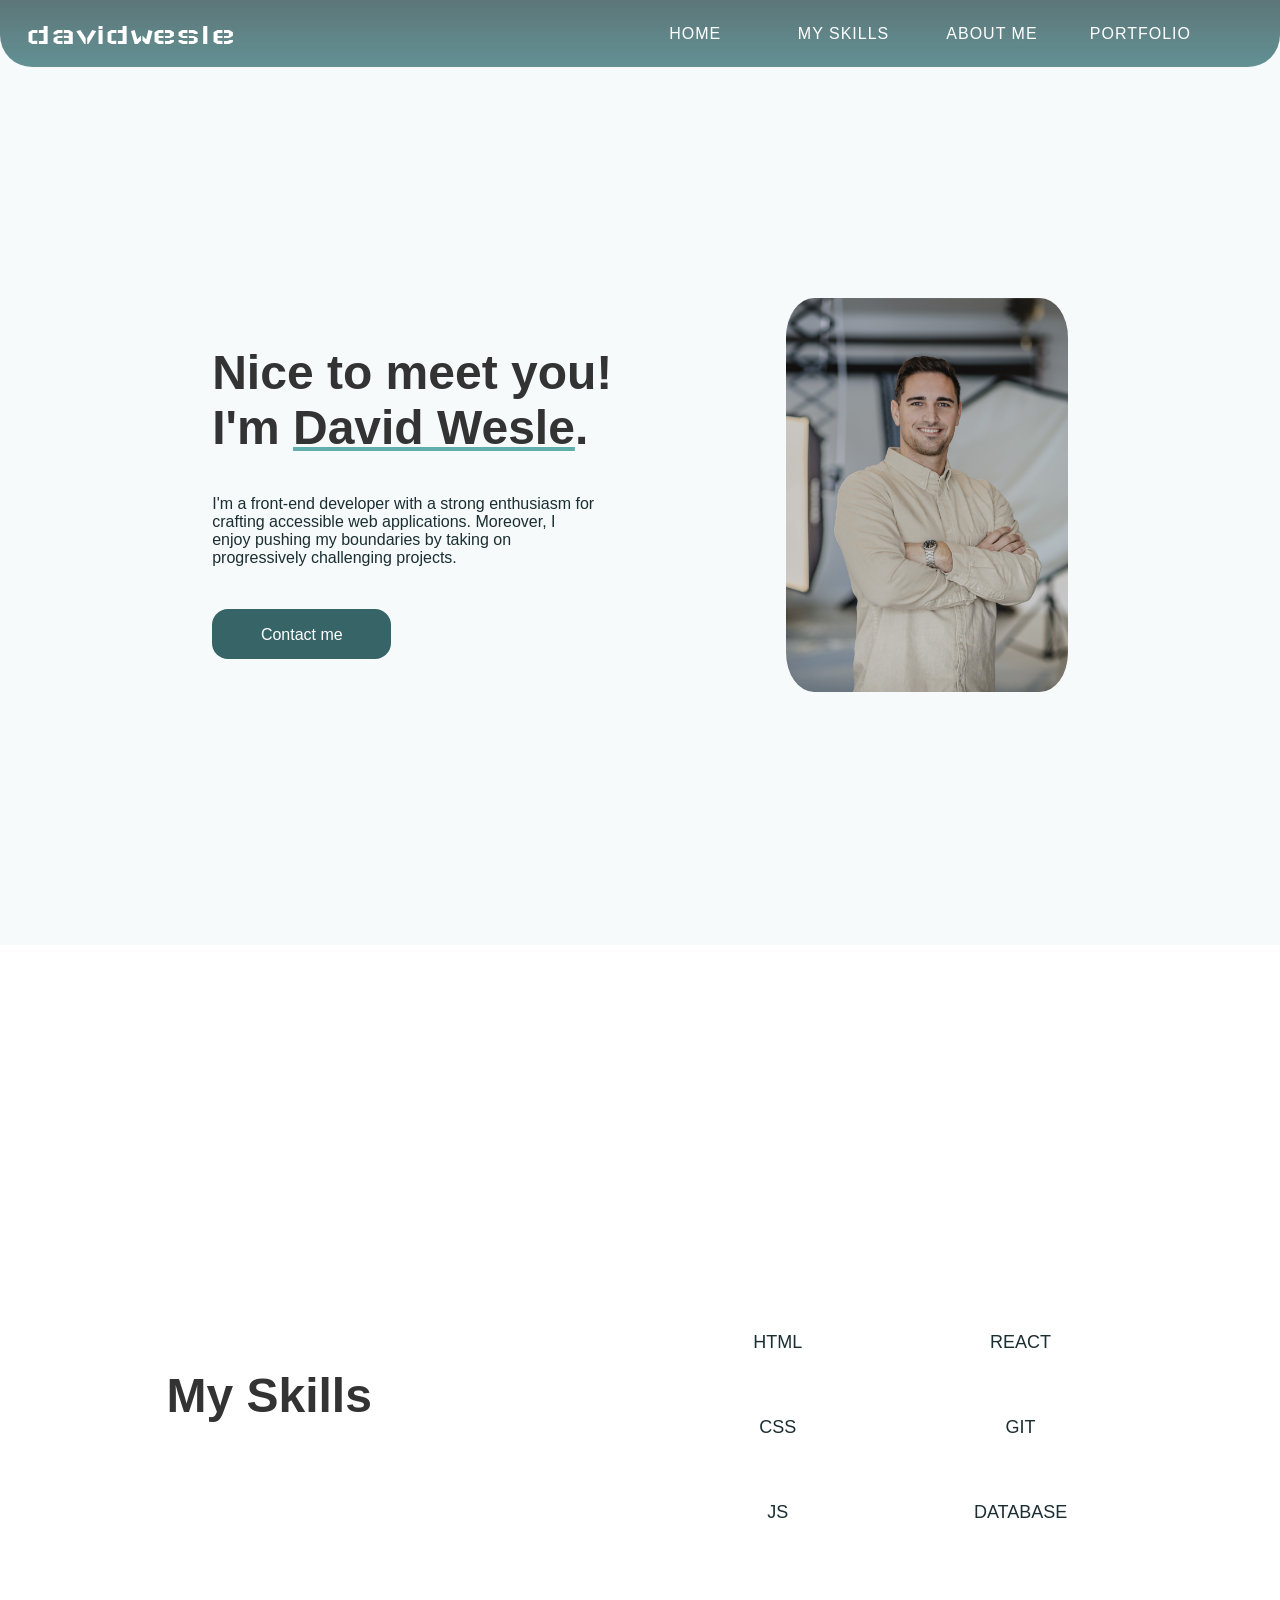
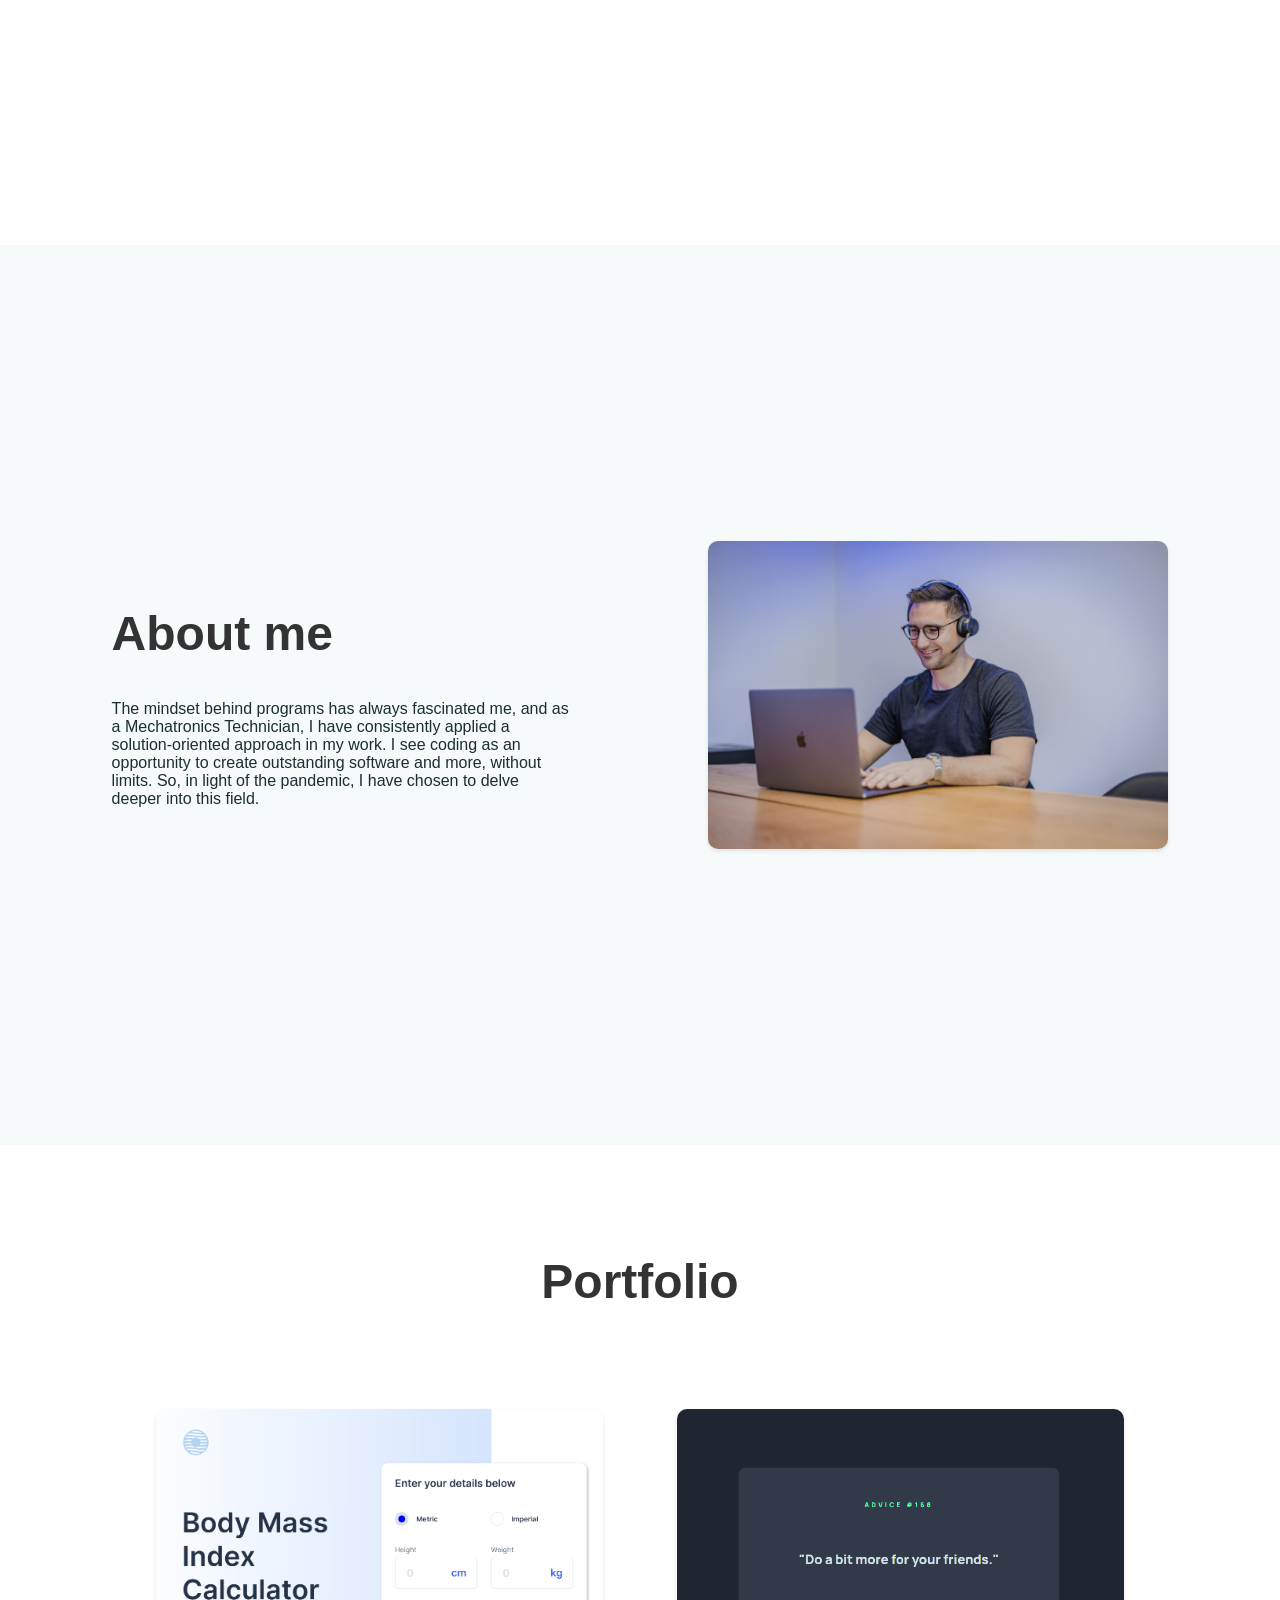
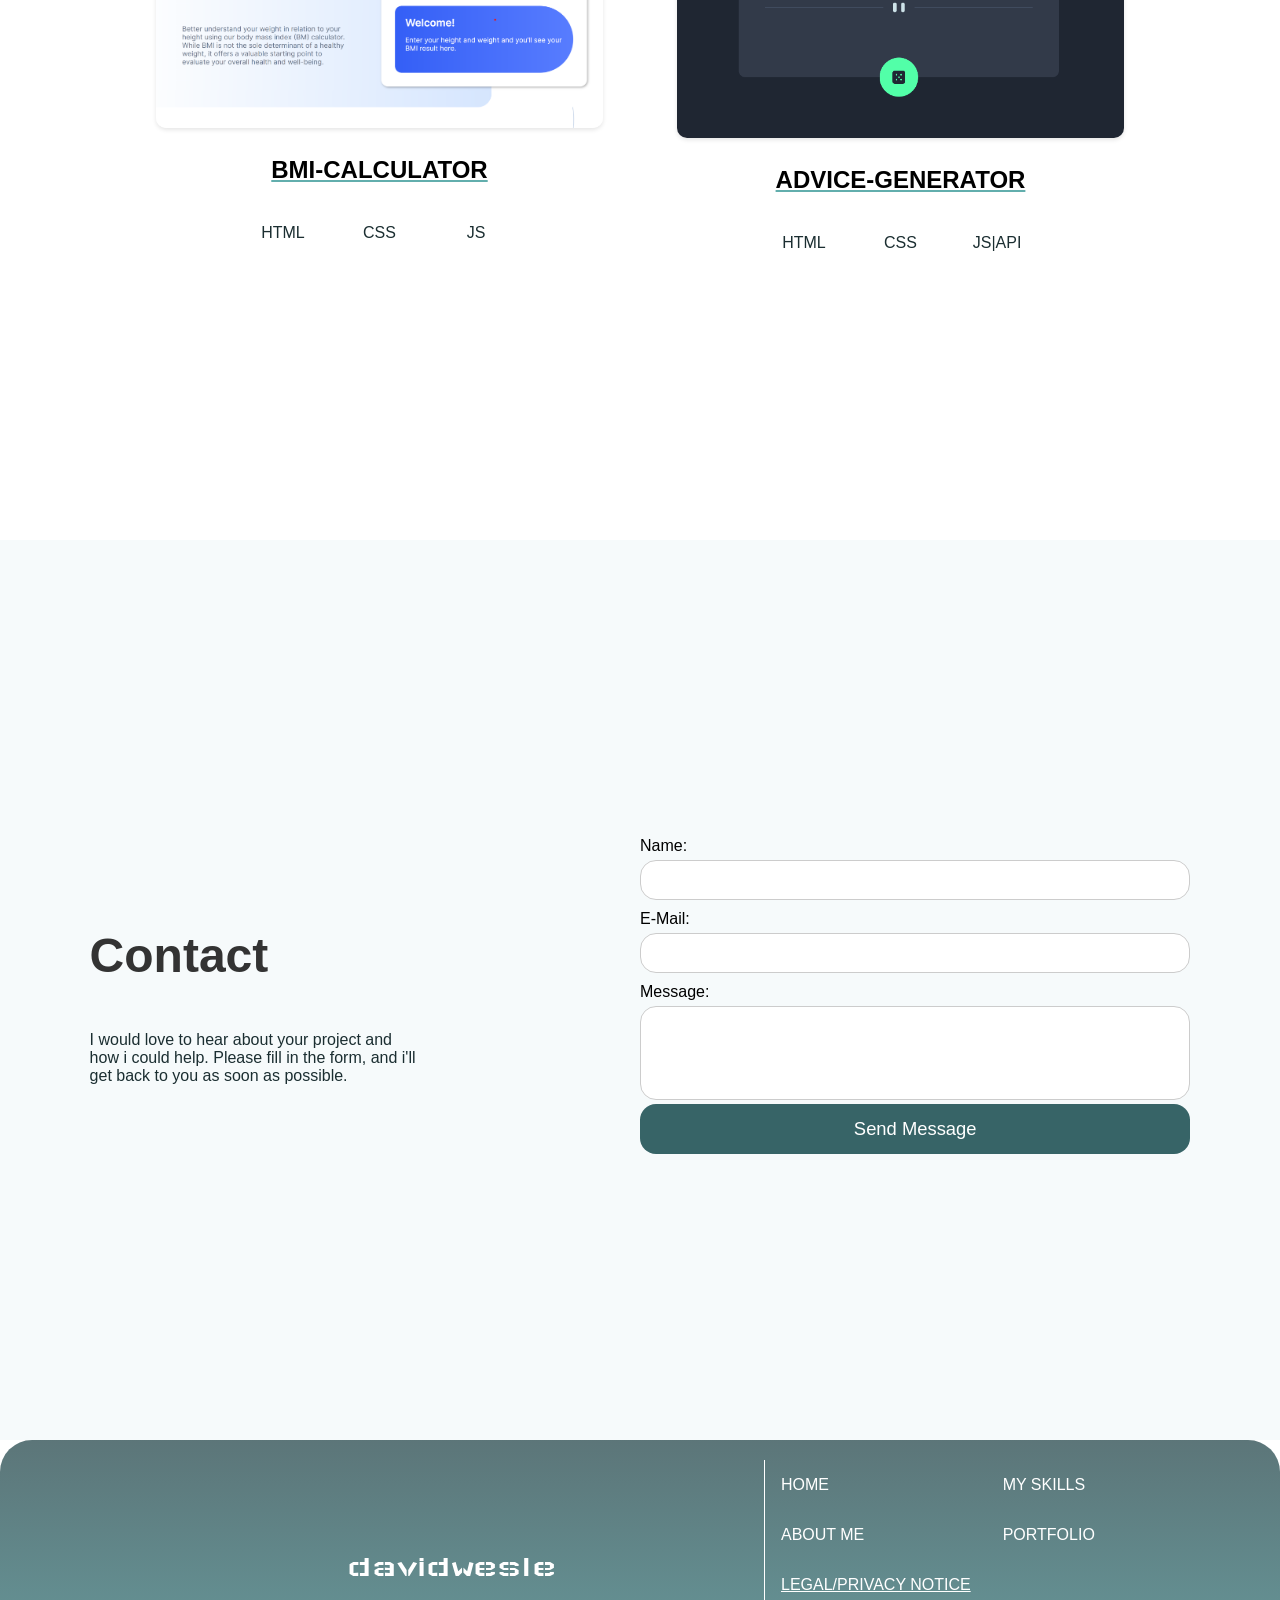
==== commit 7c9b4e99: "changed responsiv css" ====
--- a/index.html
+++ b/index.html
@@ -86,7 +86,7 @@
                 <div class="language">
                     <p>HTML</p>
                     <p>CSS</p>
-                    <p>JAVASCRIPT</p>
+                    <p>JS</p>
                 </div>
             </div>
             <div class="second-project">
@@ -97,7 +97,7 @@
                 <div class="language">
                     <p>HTML</p>
                     <p>CSS</p>
-                    <p>API</p>
+                    <p>JS|API</p>
                 </div>
             </div>
             <div class="third-project">
@@ -125,7 +125,6 @@
         
                 <button type="submit">Send Message</button>
                 <input type="hidden" name="_captcha" value="false">
-                <input type="hidden" name="_next" value="https://yourdomain.co/thanks.html">
             </form>
         </aside>
     </section>
--- a/css/style.css
+++ b/css/style.css
@@ -19,12 +19,25 @@
     * { 
         font-size: 14px;
 }
+    p {
+        font-size: 1.5rem;
+    }
+
 }
 
 @media (max-width: 480px) {
     * { 
         font-size: 10px;
 }
+
+    p {
+        font-size: 1.5rem;
+    }
+
+    .button-1 a {
+        font-size: 1.5rem;
+    }
+
 }
 /* Style the navigation container */
 #nav {
@@ -170,10 +183,15 @@
     }
 }
 
-@media (max-width: 481px) {
+@media (max-width: 480px) {
 
     #nav .menu-icon {
-        font-size: 2rem; 
+        font-size: 4rem; 
+        margin: 1rem;
+    }
+
+    #nav ul {
+        top: 6.1rem;
     }
 }
 /*-----------------------------------------------*/
@@ -297,6 +315,7 @@
     text-align: center; 
     display: flex;
     align-items: center;
+    justify-content: center;
     height: 100vh;
     opacity: 0;
     transform: translateY(100px);
@@ -479,9 +498,11 @@
 #grid-container .language {
     display: grid;
     grid-template-columns: repeat(3, 1fr);
+    gap: 1.5rem;
     padding: 0 2rem;
     width: 70%;
-    font-weight: bold;
+    color: #1b2e31;
+
 }
 
 #grid-container {
@@ -618,7 +639,7 @@
         display: flex;
         flex-direction: column;
         align-items: center;
-        justify-content: start;
+        justify-content: center;
         padding: auto;
     }
 
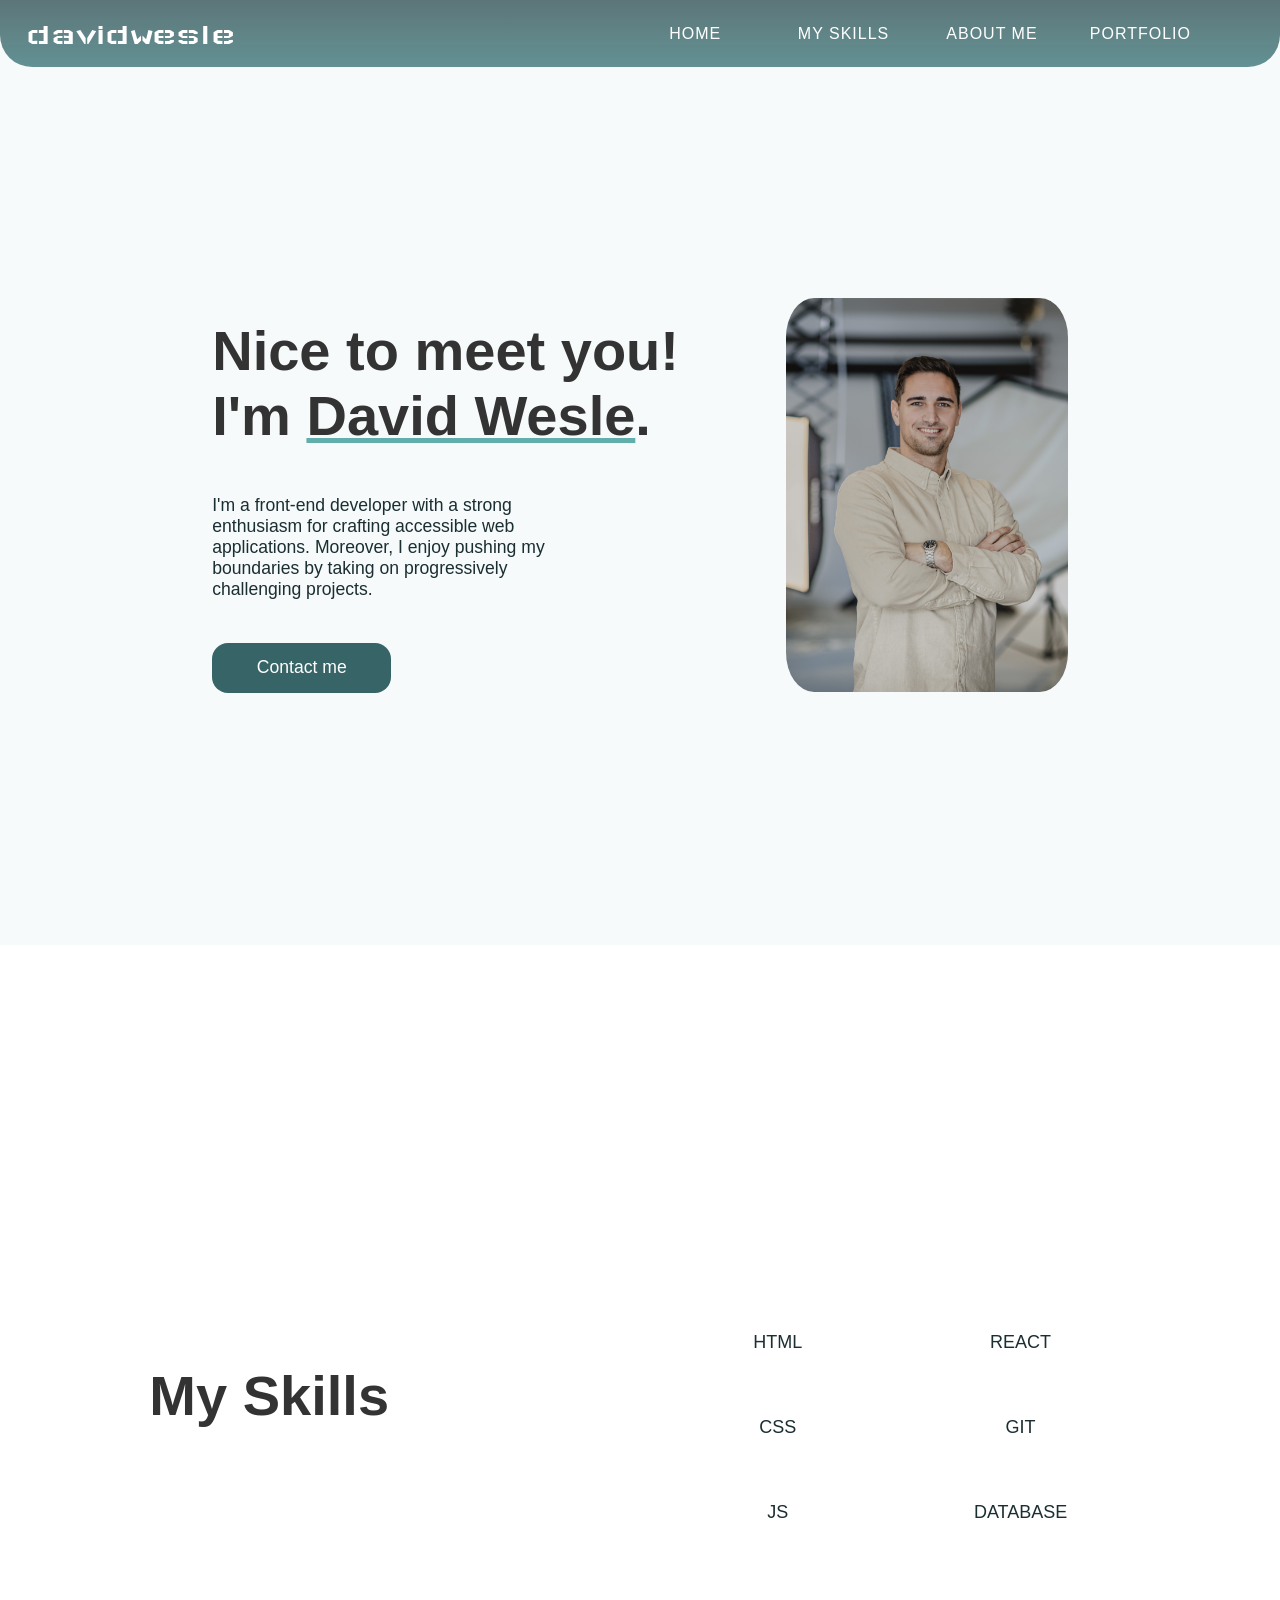
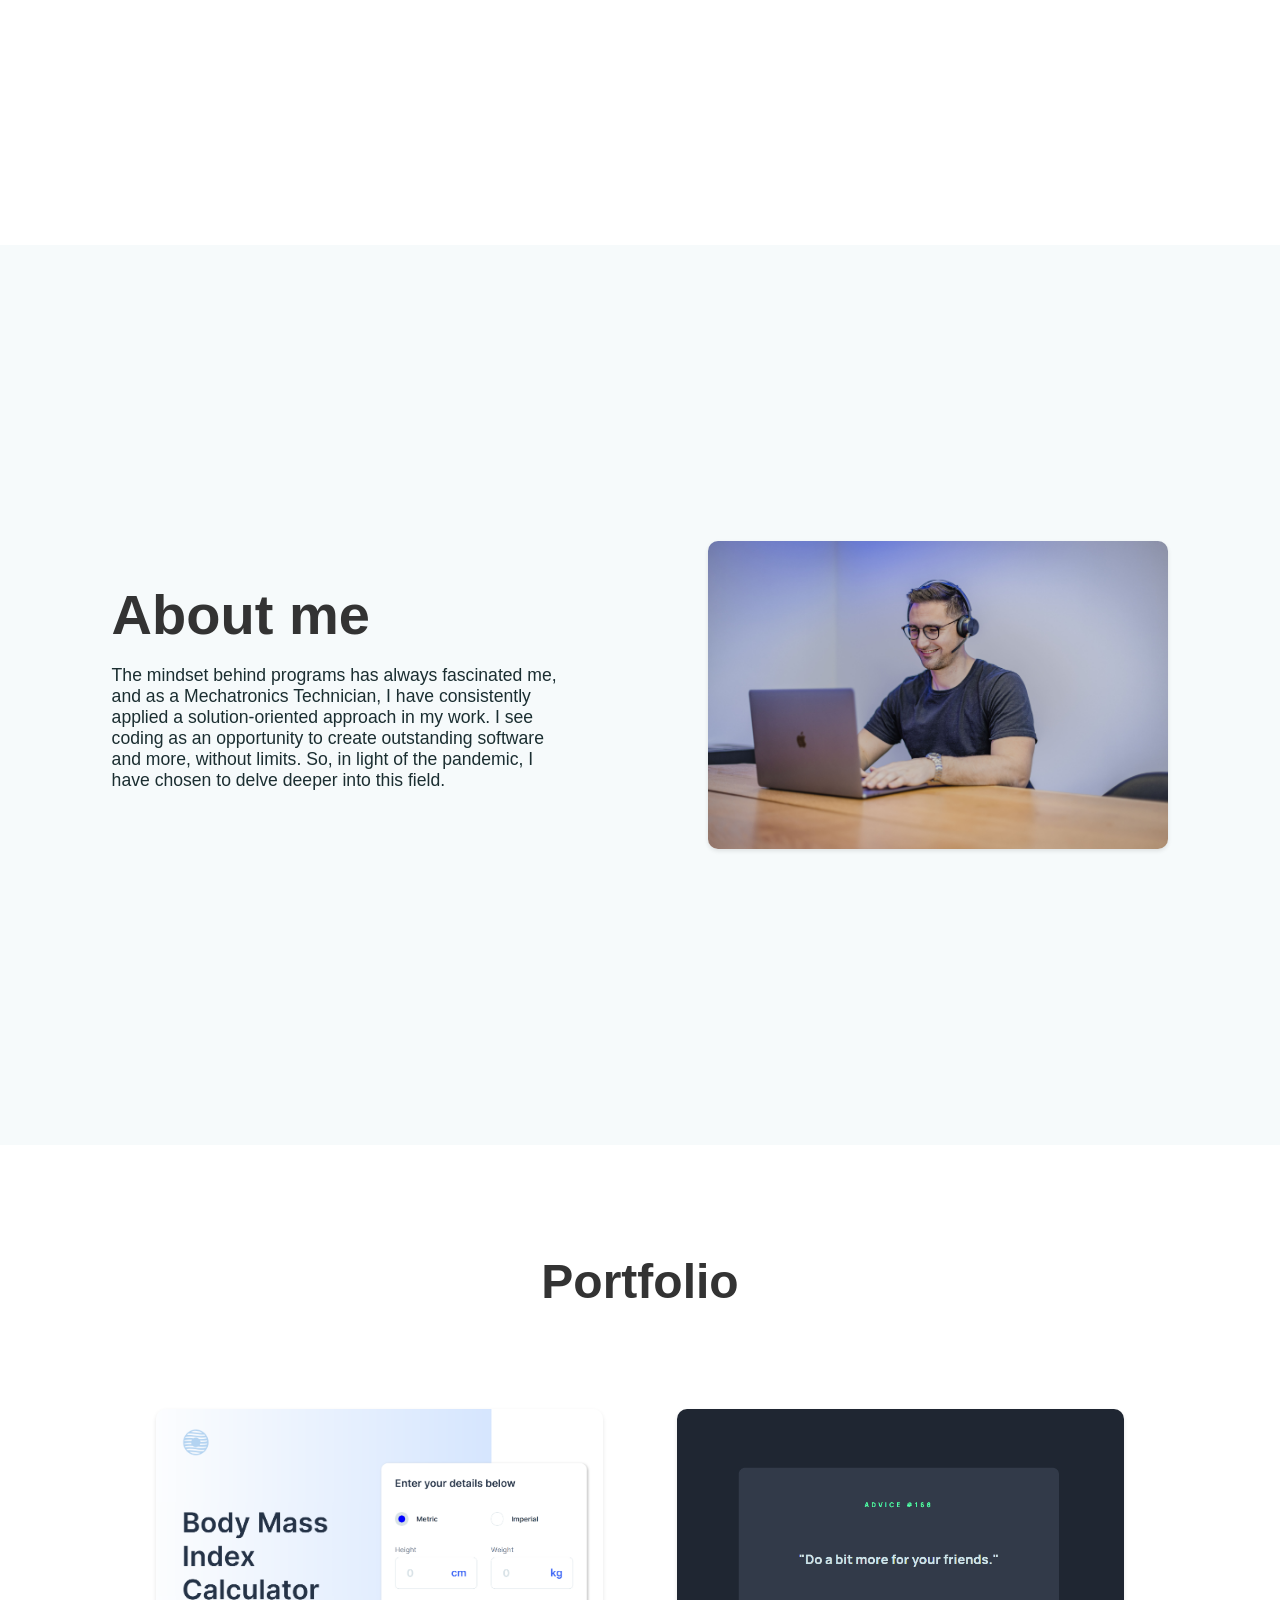
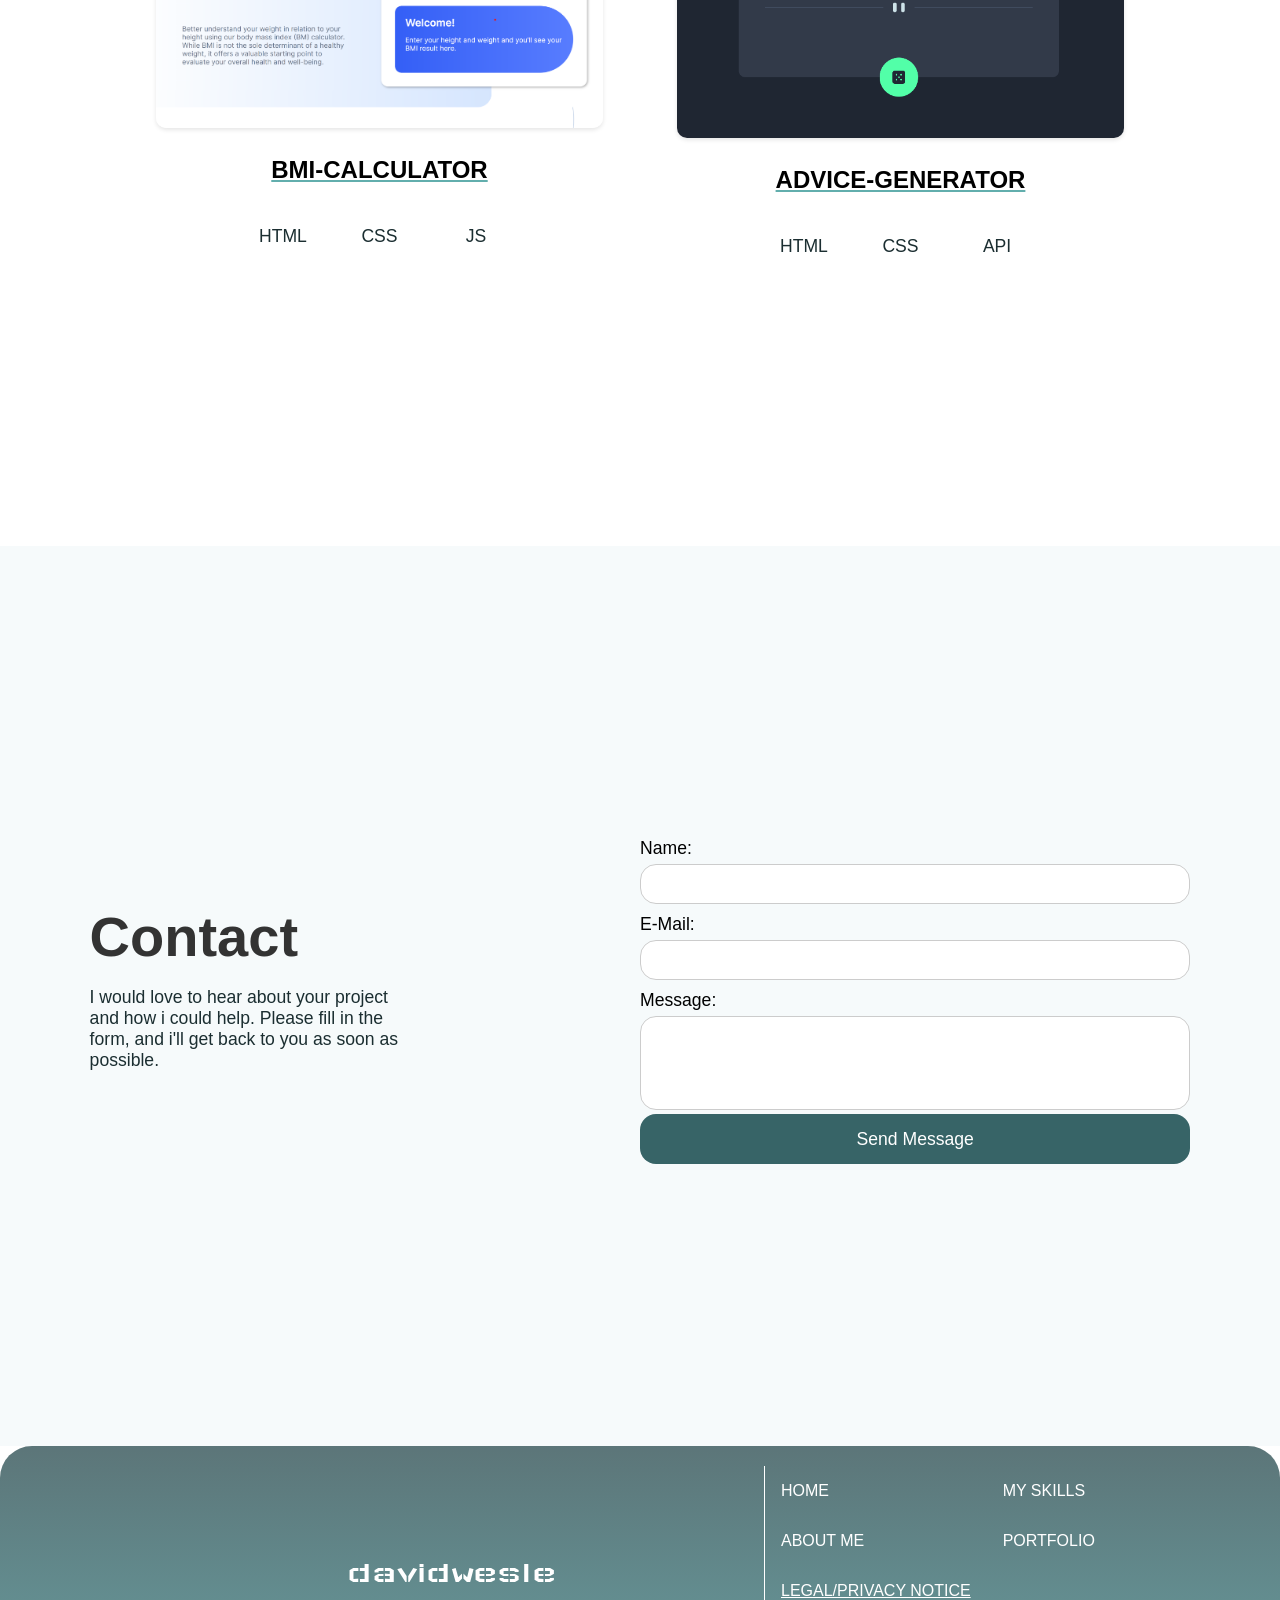
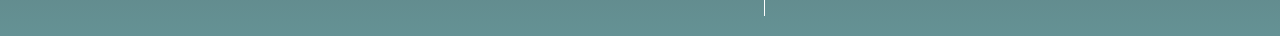
==== commit 3e2f2d44: "fixed responsive design" ====
--- a/index.html
+++ b/index.html
@@ -97,7 +97,7 @@
                 <div class="language">
                     <p>HTML</p>
                     <p>CSS</p>
-                    <p>JS|API</p>
+                    <p>API</p>
                 </div>
             </div>
             <div class="third-project">
--- a/css/style.css
+++ b/css/style.css
@@ -11,7 +11,7 @@
 }
 
 p {
-    font-size: 1rem;
+    font-size: 1.1rem;
     color: #1b2e31;
 }
 
@@ -28,13 +28,9 @@
 @media (max-width: 480px) {
     * { 
         font-size: 10px;
-}
+    }
 
     p {
-        font-size: 1.5rem;
-    }
-
-    .button-1 a {
         font-size: 1.5rem;
     }
 
@@ -137,10 +133,9 @@
         display: block;
         max-width: 15%;
         height: auto;
-        font-size: 2rem; 
+        font-size: 3rem; 
         cursor: pointer; 
-        margin-left: 77%;
-        margin: auto;
+        margin: 1rem 0;
         padding-left: 1rem;
     }
 
@@ -149,7 +144,7 @@
         background: linear-gradient(180deg, rgb(62, 119, 122, 0.8), rgb(51, 83, 87, 0.8)100%); 
         border-radius: 0 0 1rem 1rem ;
         position: absolute;
-        top: 4.2rem; 
+        top: 5.1rem; 
         right: 0;
         width: 22%; 
         padding: 0;
@@ -165,7 +160,10 @@
         display: block;
         padding: 10px 0;
         color: #fff;
-        text-decoration: none;;
+        text-decoration: none;
+        font-size: 1.5rem;
+        padding-top: 1.5rem;
+        padding-bottom: 1.5rem;
     }
 
     #menu a::after { 
@@ -193,6 +191,13 @@
     #nav ul {
         top: 6.1rem;
     }
+
+    #nav ul li a {
+        font-size: 1.5rem;
+        padding-top: 2rem;
+        padding-bottom: 2rem;
+    }
+
 }
 /*-----------------------------------------------*/
 #home {
@@ -231,24 +236,28 @@
     cursor: pointer;
 }
 
+.button-1 a {
+    font-size: 1.1rem;
+}
+
 .button-1:hover {
     background-color: #62aead;
     transition: 100ms ease-in;
 }
 
 h1 {
-    font-size: 3rem; 
+    font-size: 3.5rem; 
     color: #333;
 }
 
 .name {
     text-decoration: underline;
     text-decoration-color: #62aead;
-    font-size: 3rem;
+    font-size: 3.5rem;
 }
 
   
-@media (max-width: 900px) {
+@media (max-width: 1050px) {
 h1 {
     font-size: 3rem; 
 }
@@ -276,6 +285,13 @@
     margin-left: 0;
 }
 
+}
+
+@media (max-width: 768px) {
+
+    .button-1 a {
+        font-size: 1.3rem;
+    }
 }
 
 @media (max-width: 640px) {
@@ -306,6 +322,13 @@
     .homeText p {
         width: auto;
         color: #1b2e31;
+    }
+}
+
+@media (max-width: 480px) {
+
+    .button-1 a {
+        font-size: 1.5rem;
     }
 }
 /*-----------------------------------------------*/
@@ -405,6 +428,10 @@
     text-align: left;
     width: 40%;
     margin-right: 10%;
+  }
+
+  #about-me h1 {
+    margin: 0;
   }
   
   #about-me h2 {
@@ -443,7 +470,7 @@
     }
   }
 
-@media (max-width: 640px) {
+@media (max-width: 850px) {
   #about-me {
     display: flex;
     flex-direction: column;
@@ -590,6 +617,10 @@
     padding: 0 7vw;
 }
 
+#contact h1{
+    margin: 0;
+}
+
 .contact-left {
     margin-right: 100px;
     width: 30%;
@@ -602,6 +633,7 @@
 label {
     display: block;
     margin-top: 10px;
+    font-size: 1.1rem;
 }
 input, textarea {
     width: 100%;
@@ -621,7 +653,7 @@
     font-weight: 400;
     height: 50px;
     border: none;
-    font-size: 1.15rem;
+    font-size: 1.1rem;
     border-radius: 1rem;
     cursor: pointer;
 }
@@ -631,6 +663,16 @@
     transition: 0.2s ease-in;
     font-weight: bold;
 }
+
+@media (max-width: 768px) {
+    label {
+        font-size: 1.5rem;
+    }
+
+    button {
+        font-size: 1.3rem;
+    }
+    }
 
 @media (max-width: 640px) {
     #contact {
@@ -665,8 +707,17 @@
         margin-top: 5px;
         border: 1px solid #ccc;
         border-radius: 4px;
-    }
-    
+    }   
+}
+
+@media (max-width: 480px) {
+    label {
+        font-size: 1.5rem;
+    }
+
+    button {
+        font-size: 1.5rem;
+    }
 }
 
 /*-----------------------------------------------*/
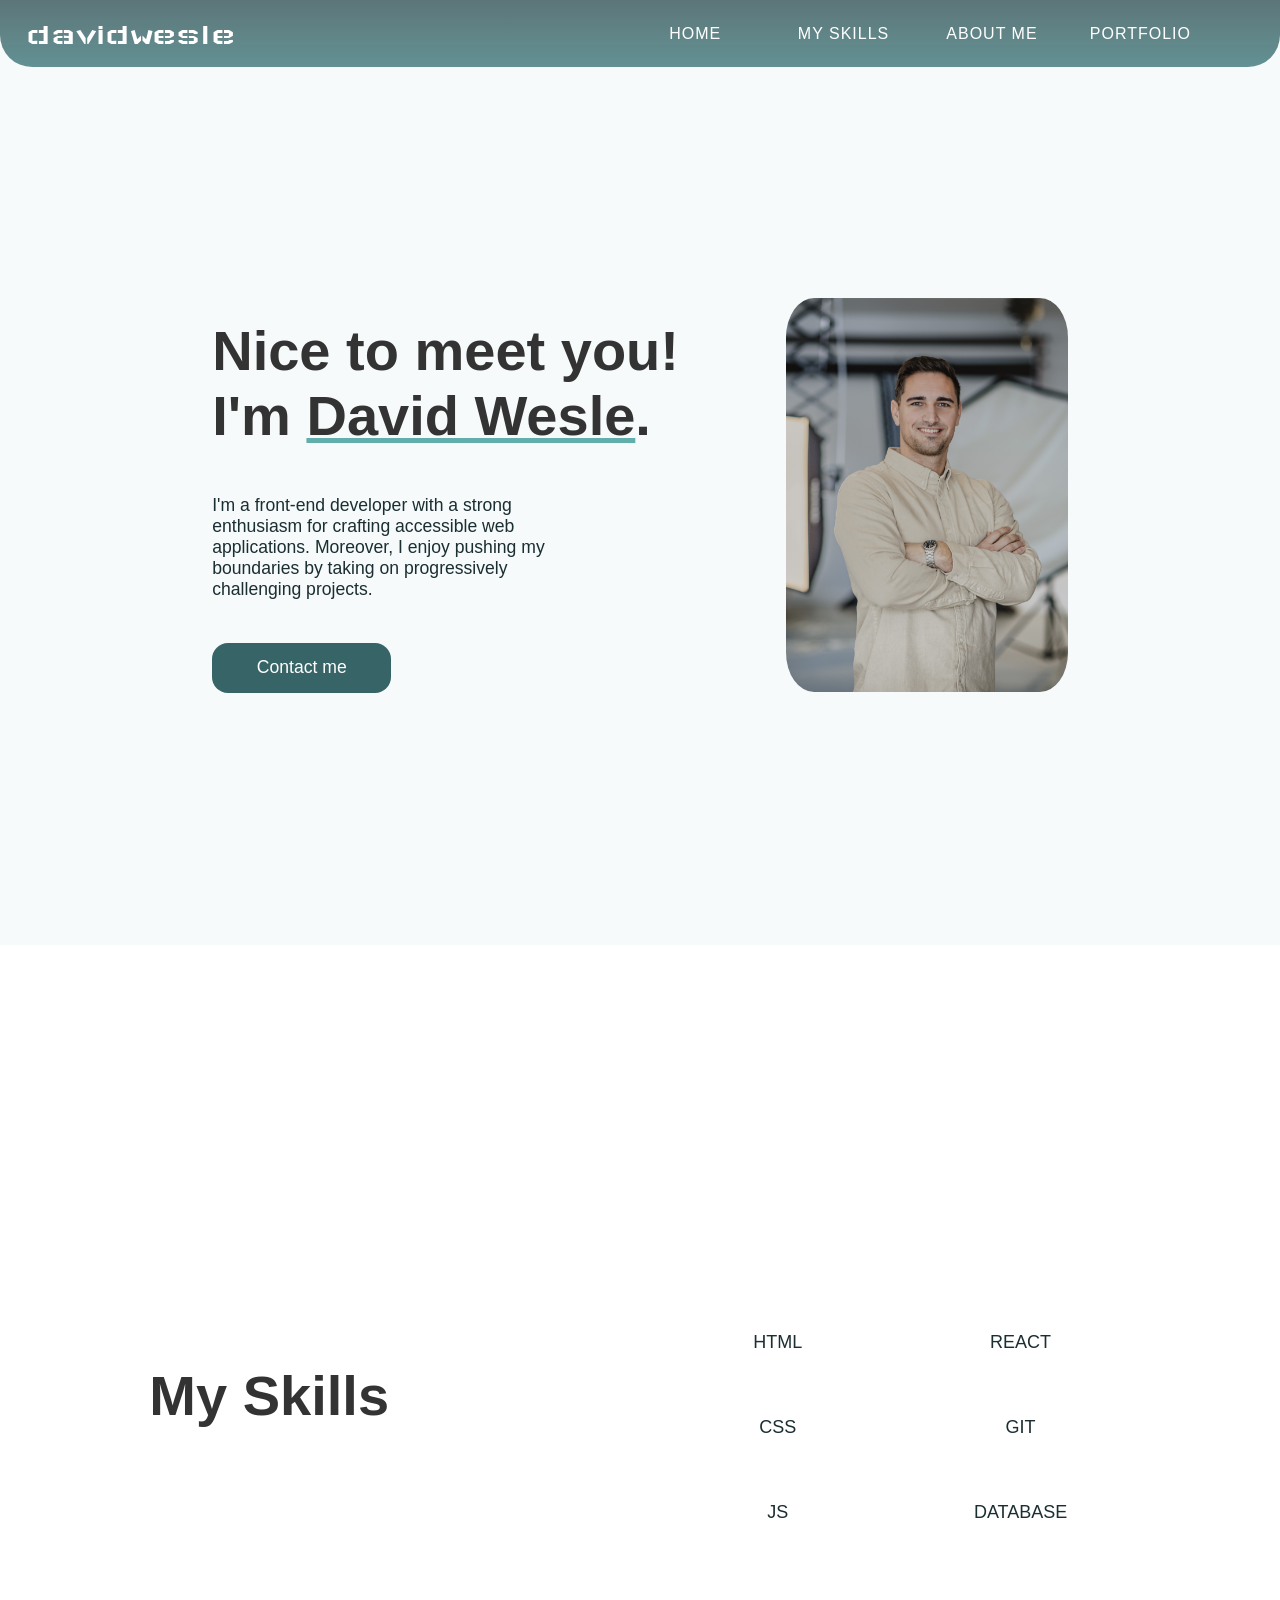
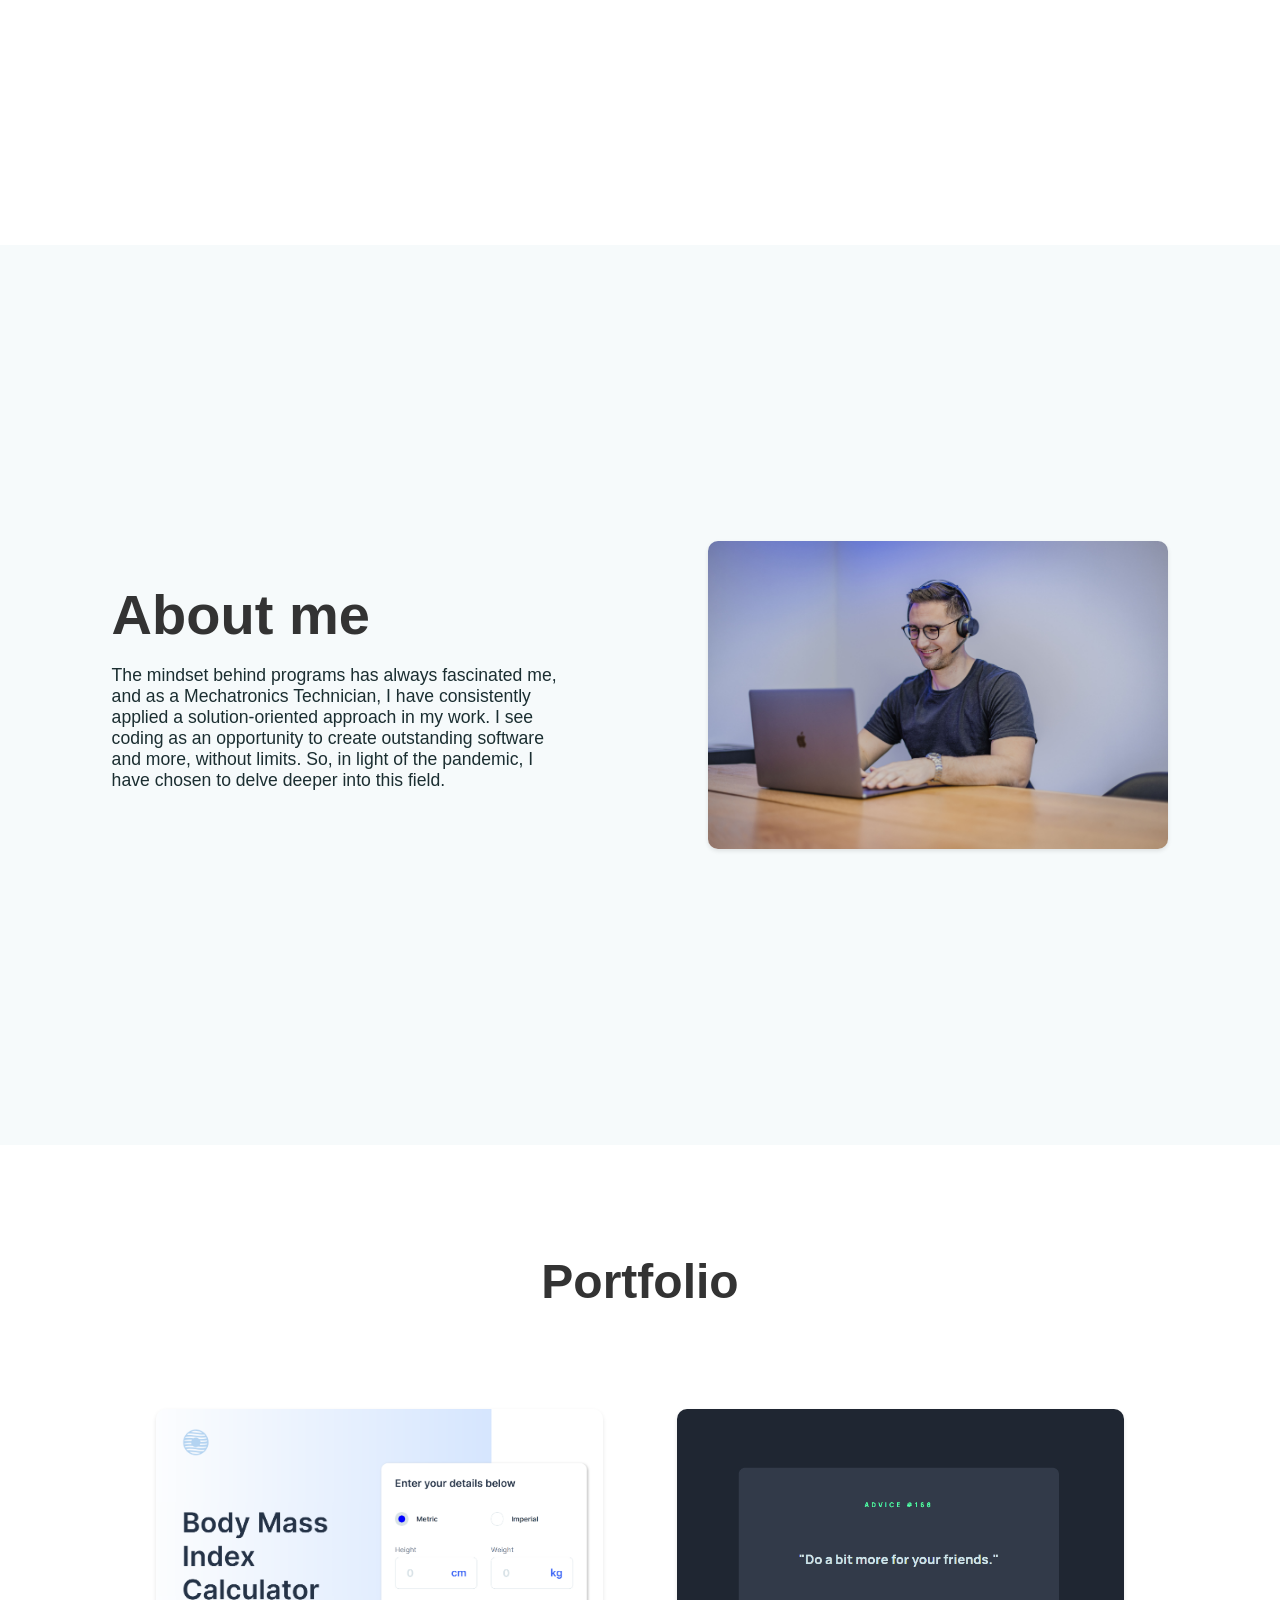
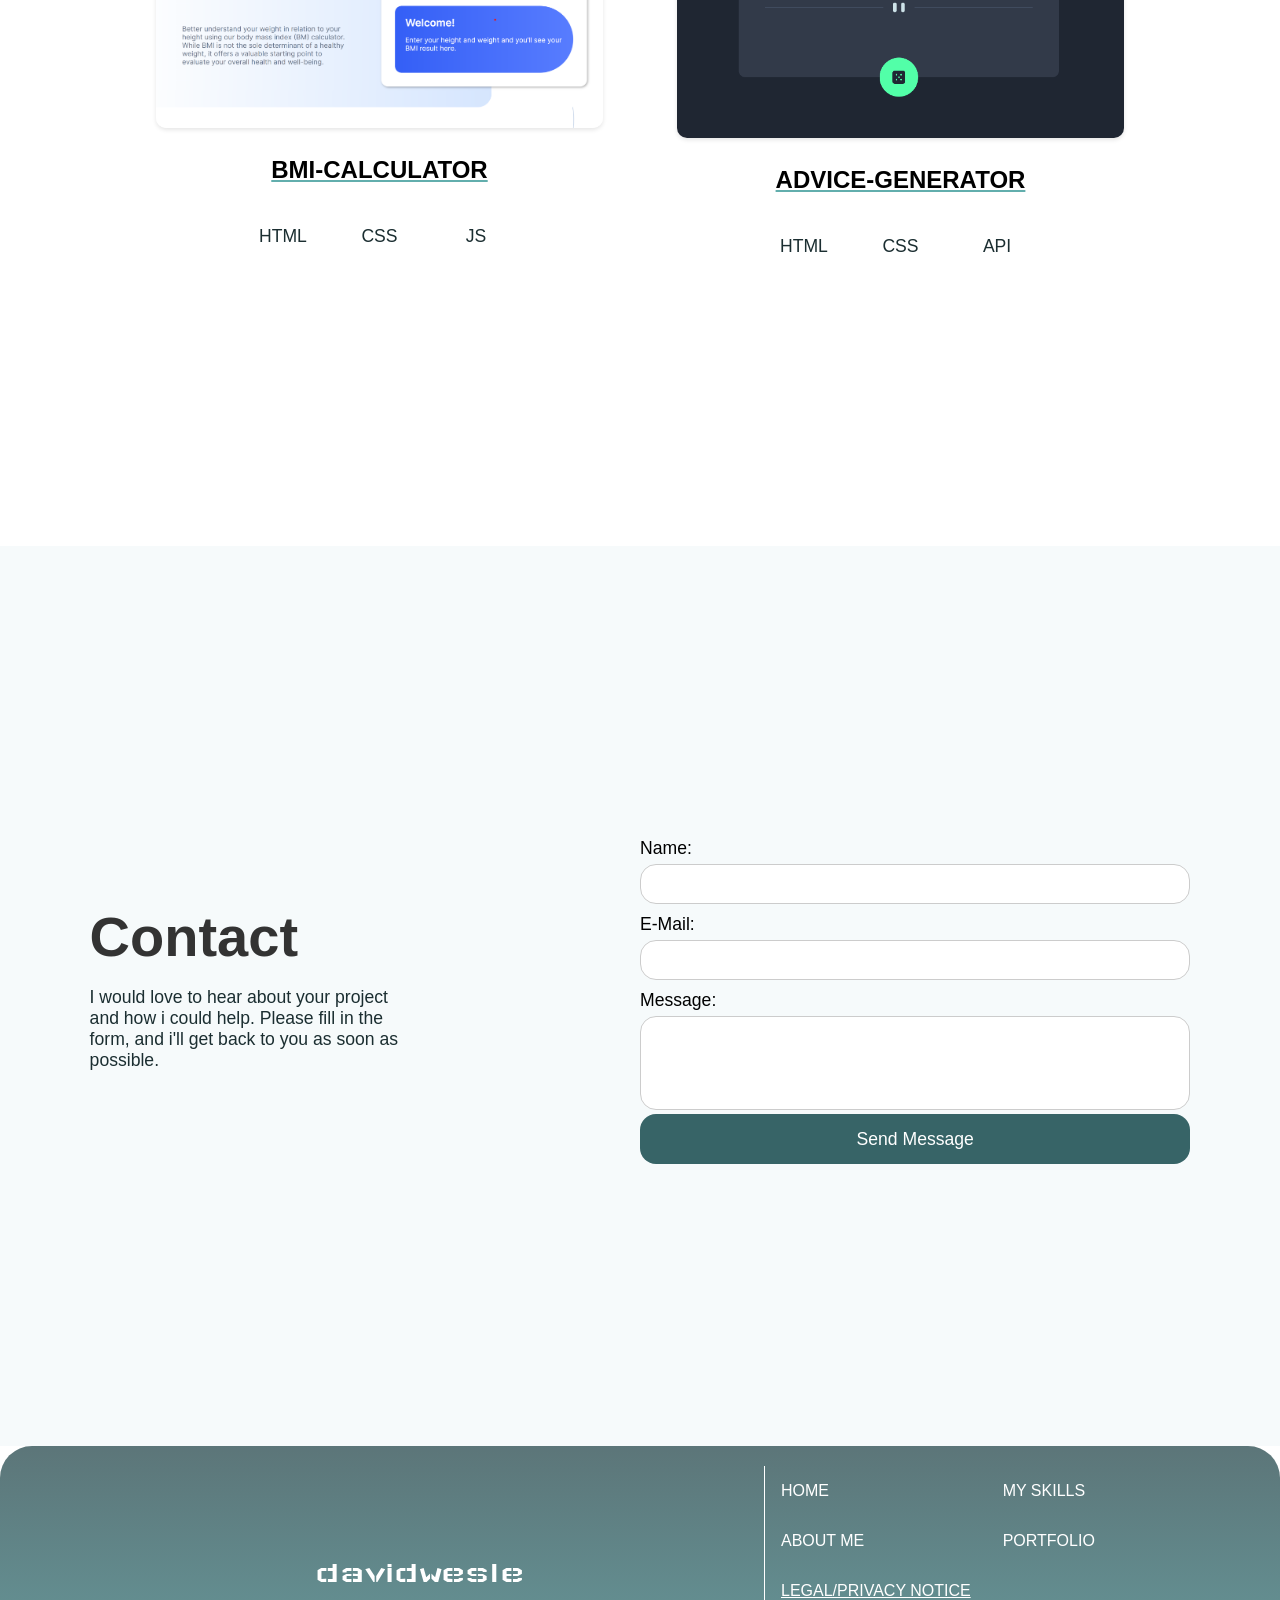
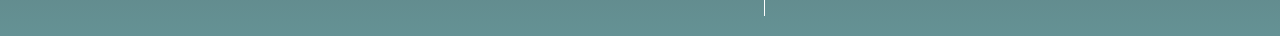
==== commit d9e9229d: "domain" ====
--- a/index.html
+++ b/index.html
@@ -270,4 +270,5 @@
     </footer>
     <script src="./js/main.js"></script>
 </body>
-</html>+</html>
+
--- a/css/style.css
+++ b/css/style.css
@@ -146,7 +146,7 @@
         position: absolute;
         top: 5.1rem; 
         right: 0;
-        width: 22%; 
+        width: 30%; 
         padding: 0;
         margin: 0;
         text-align: center;
@@ -194,8 +194,7 @@
 
     #nav ul li a {
         font-size: 1.5rem;
-        padding-top: 2rem;
-        padding-bottom: 2rem;
+        padding: 2rem;
     }
 
 }
@@ -739,7 +738,7 @@
     align-items: center; 
     justify-items: center;
     width: 50%;
-    padding-left: 5%;
+    padding-left: 0;
 }
 
 .logos i {
@@ -843,7 +842,6 @@
         align-items: center; 
         justify-items: center;
         width: 50%;
-        padding-left: 0%;
         margin-right: 10%;
     }
 
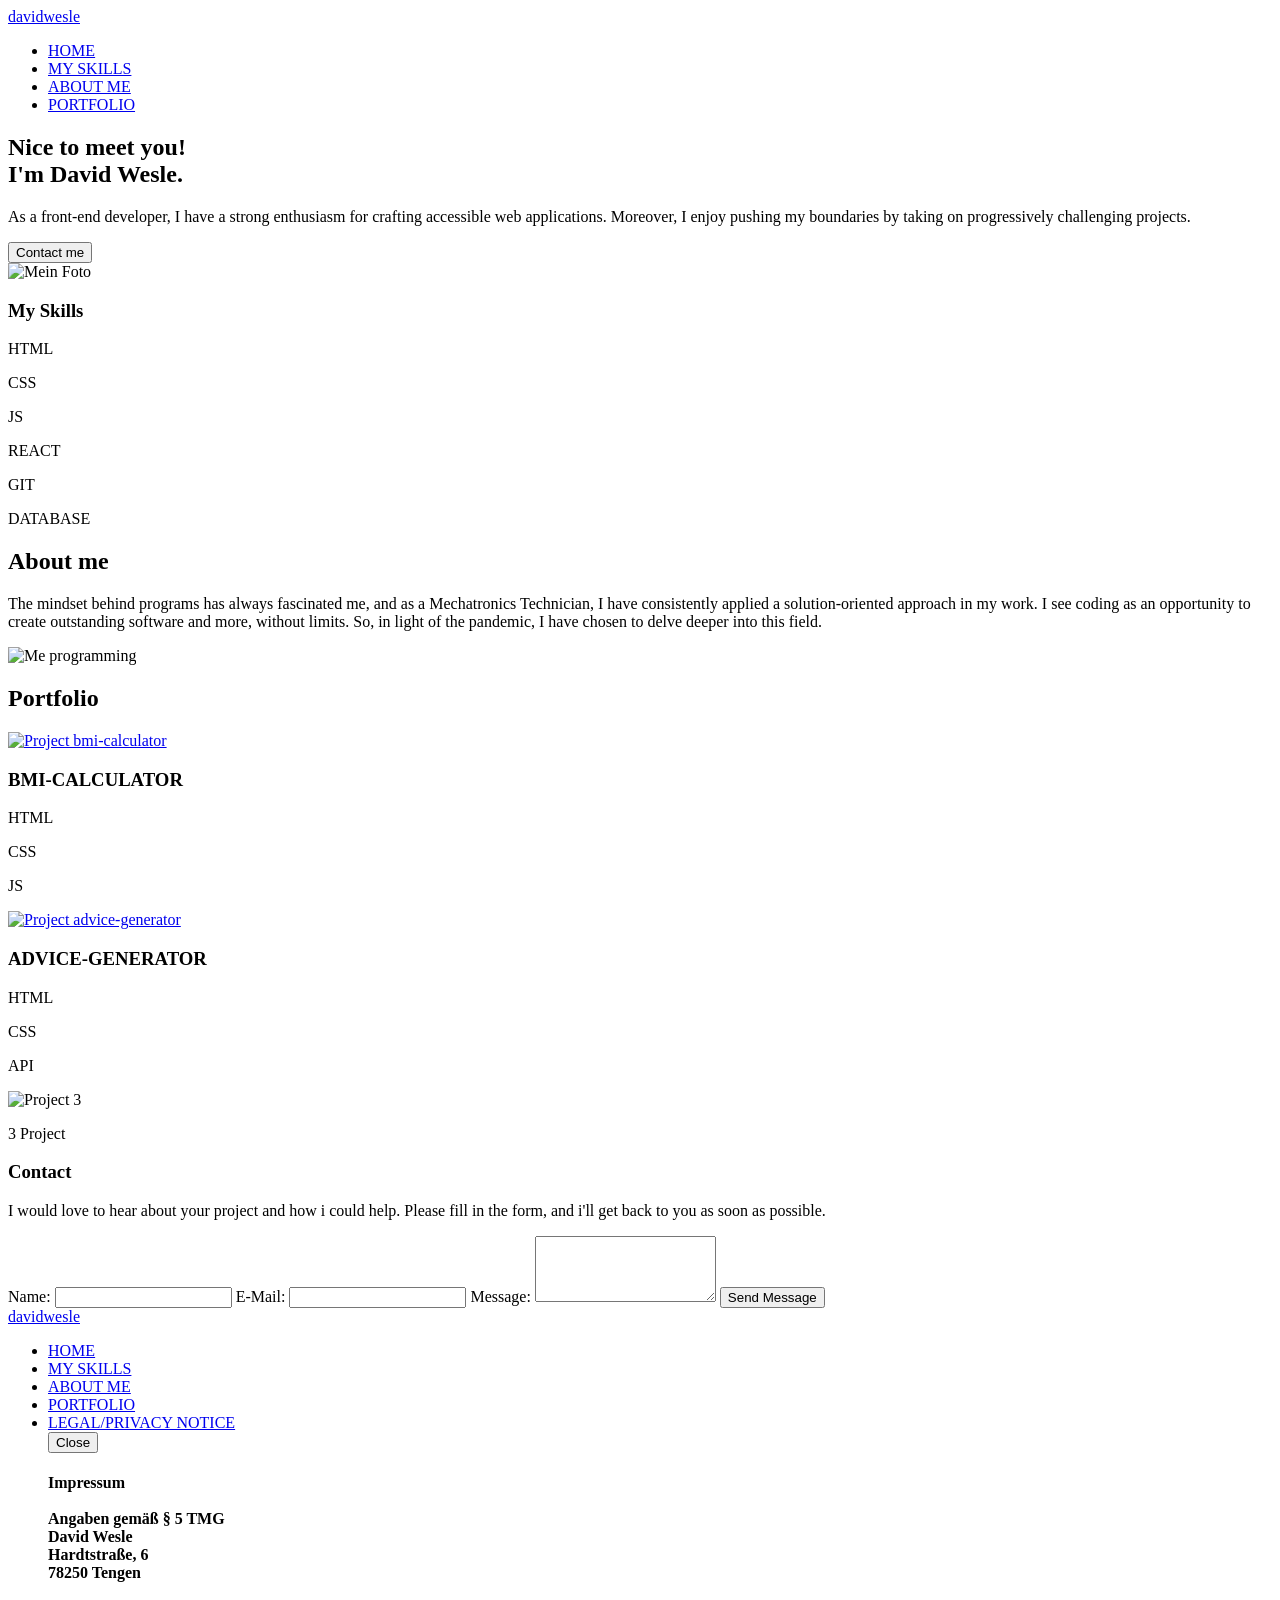
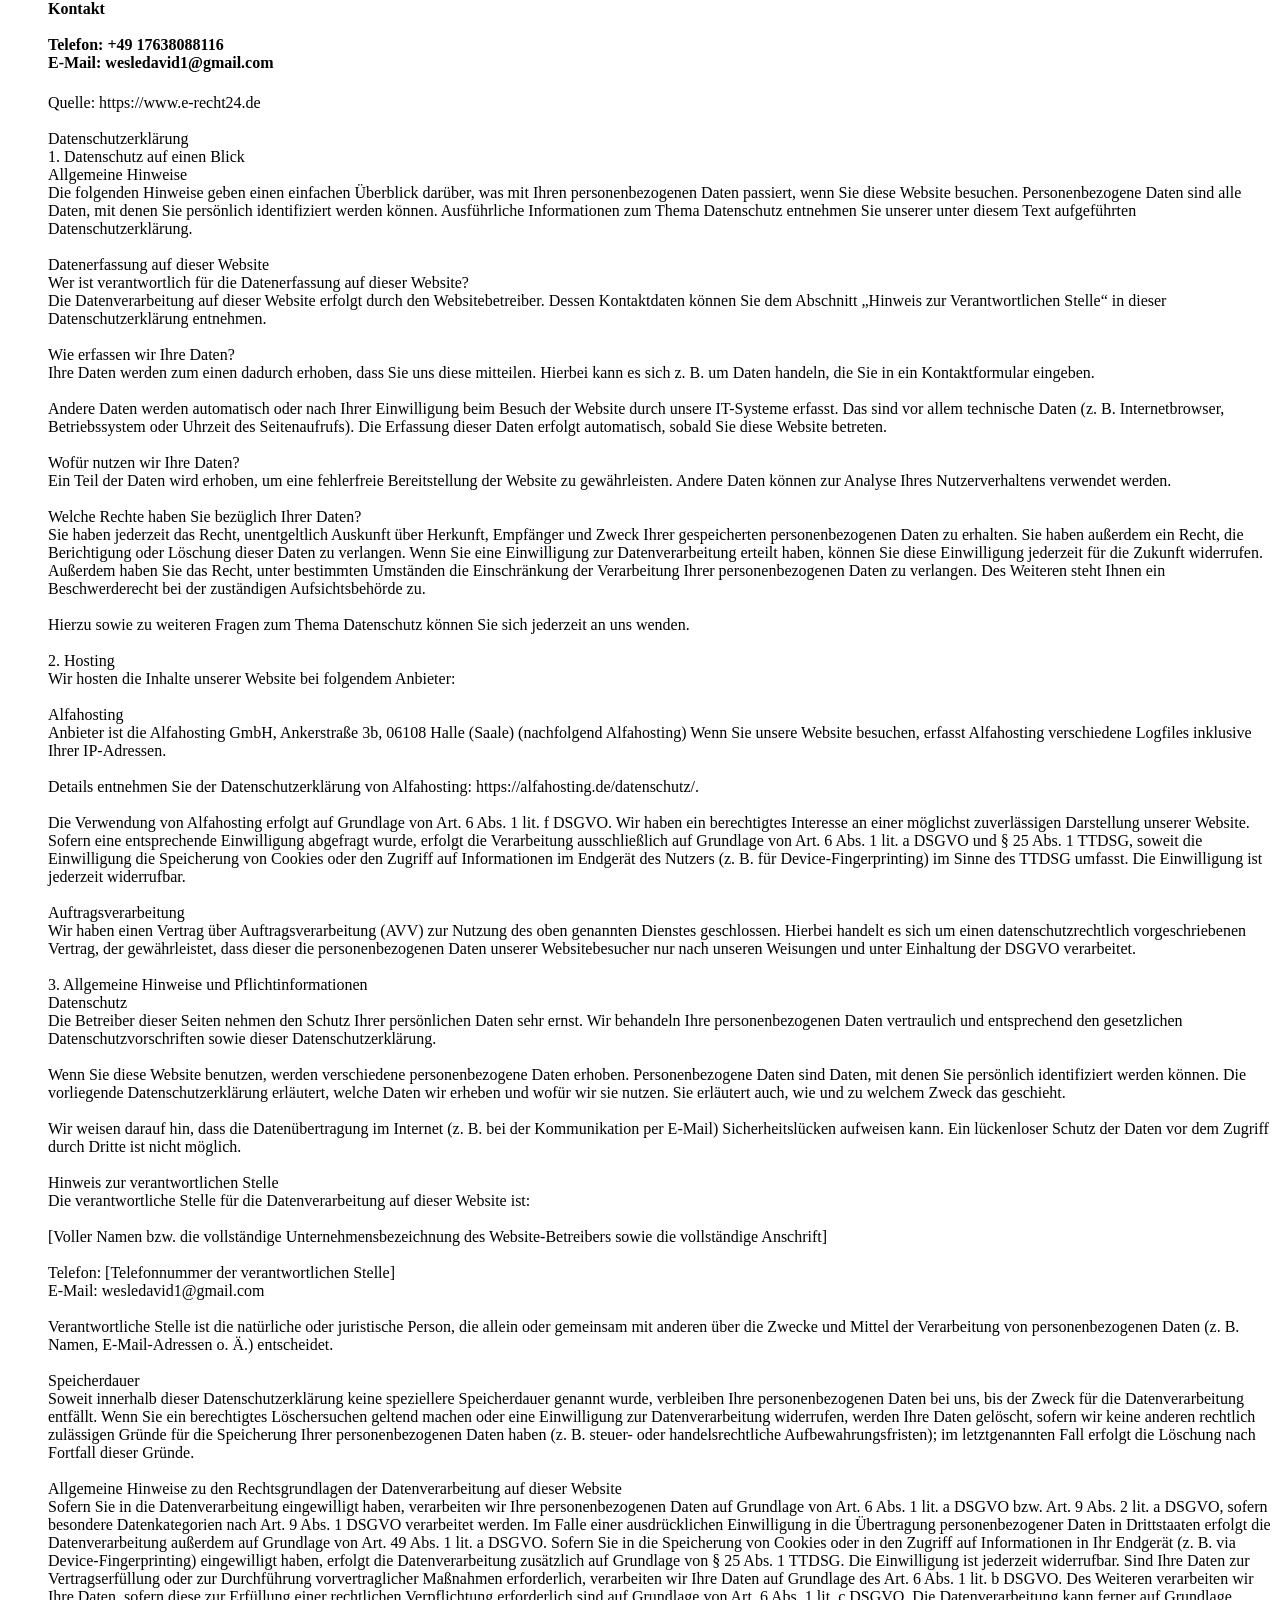
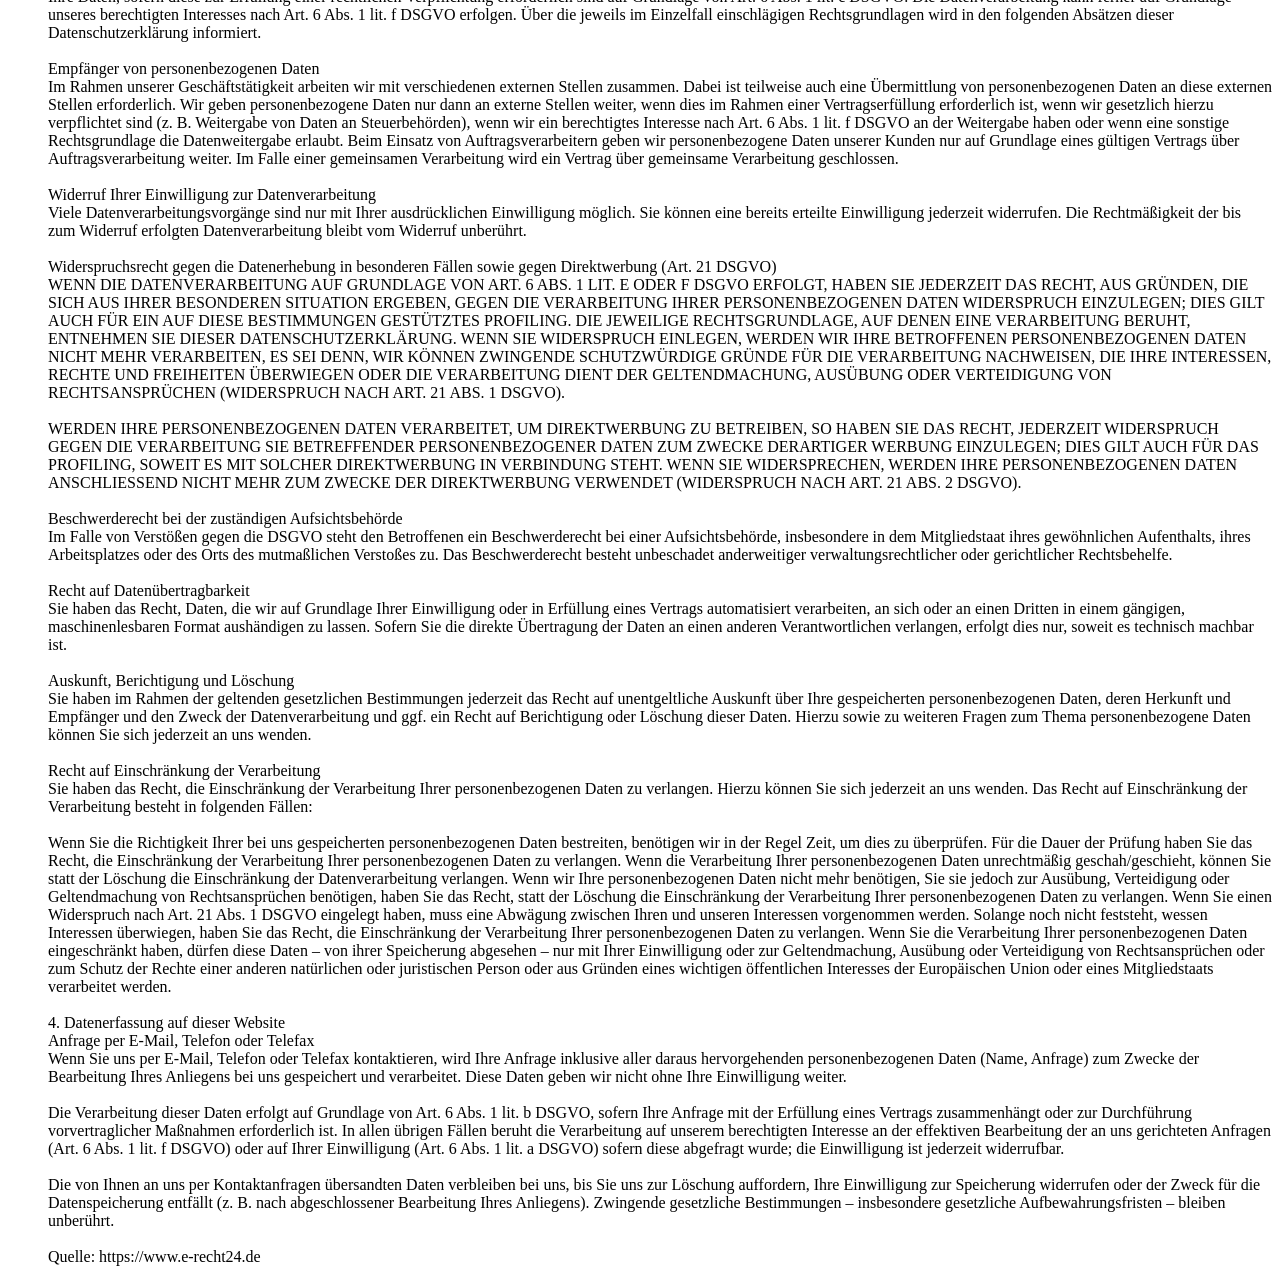
==== commit cf93d861: "fixed home" ====
--- a/index.html
+++ b/index.html
@@ -3,7 +3,7 @@
 <head>
     <meta charset="UTF-8">
     <meta name="viewport" content="width=device-width, initial-scale=1.0">
-    <link rel="stylesheet" href="./css/style.css">
+    <link rel="stylesheet" href="./Portfolio/css/style.css">
     <script src="https://kit.fontawesome.com/c092d4ab0b.js" crossorigin="anonymous"></script>
     <link rel="preconnect" href="https://fonts.googleapis.com">
     <link rel="preconnect" href="https://fonts.gstatic.com" crossorigin>
@@ -12,7 +12,7 @@
     <link rel="preconnect" href="https://fonts.googleapis.com">
     <link rel="preconnect" href="https://fonts.gstatic.com" crossorigin>
     <link href="https://fonts.googleapis.com/css2?family=Wallpoet&display=swap" rel="stylesheet">
-    <link rel="icon" type="image/png" sizes="48x48" href="./images/icon.png">
+    <link rel="icon" type="image/png" sizes="48x48" href="./Portfolio/images/icon.png">
 
 
     <title>David Wesle</title>
@@ -37,10 +37,10 @@
             <h1 id="typed-text">Nice to meet you!
                 <br>I'm <span class="name">David Wesle</span>.
             </h1>
-            <p>I'm a front-end developer with a strong enthusiasm for crafting accessible web applications. Moreover, I enjoy pushing my boundaries by taking on progressively challenging projects.</p>
+            <p>As a front-end developer, I have a strong enthusiasm for crafting accessible web applications. Moreover, I enjoy pushing my boundaries by taking on progressively challenging projects.</p>
             <button class="button-1"><a>Contact me</a></button>
         </div>
-        <img src="./images/kleiner.jpg" alt="Mein Foto">
+        <img class="profilbild" src="./Portfolio/images/kleiner.jpg" alt="Mein Foto">
     </section>
 
     <section id="my-skills" class="animated">
@@ -72,7 +72,7 @@
             <h1>About me</h1>
             <p>The mindset behind programs has always fascinated me, and as a Mechatronics Technician, I have consistently applied a solution-oriented approach in my work. I see coding as an opportunity to create outstanding software and more, without limits. So, in light of the pandemic, I have chosen to delve deeper into this field.</p>
         </div>
-        <img src="./images/programming.jpg" alt="Me programming">
+        <img src="./Portfolio/images/programming.jpg" alt="Me programming">
     </section>
 
     <section id="portfolio">
@@ -80,7 +80,7 @@
         <div id="grid-container">
             <div class="first-project">
                 <a href="https://davewesl.github.io/bmi-calculator/">
-                    <img src="./images/bmi-calculator.png" alt="Project bmi-calculator">
+                    <img src="./Portfolio/images/bmi-calculator.png" alt="Project bmi-calculator">
                 </a>
                 <h3>BMI-CALCULATOR</h3>
                 <div class="language">
@@ -91,7 +91,7 @@
             </div>
             <div class="second-project">
                 <a href="https://davewesl.github.io/advice-generator/">
-                    <img src="./images/advice-generator.png" alt="Project advice-generator">
+                    <img src="./Portfolio/images/advice-generator.png" alt="Project advice-generator">
                 </a>
                 <h3>ADVICE-GENERATOR</h3>
                 <div class="language">
@@ -268,7 +268,7 @@
             </ul>
         </aside>
     </footer>
-    <script src="./js/main.js"></script>
+    <script src="./Portfolio/js/main.js"></script>
 </body>
 </html>
 
